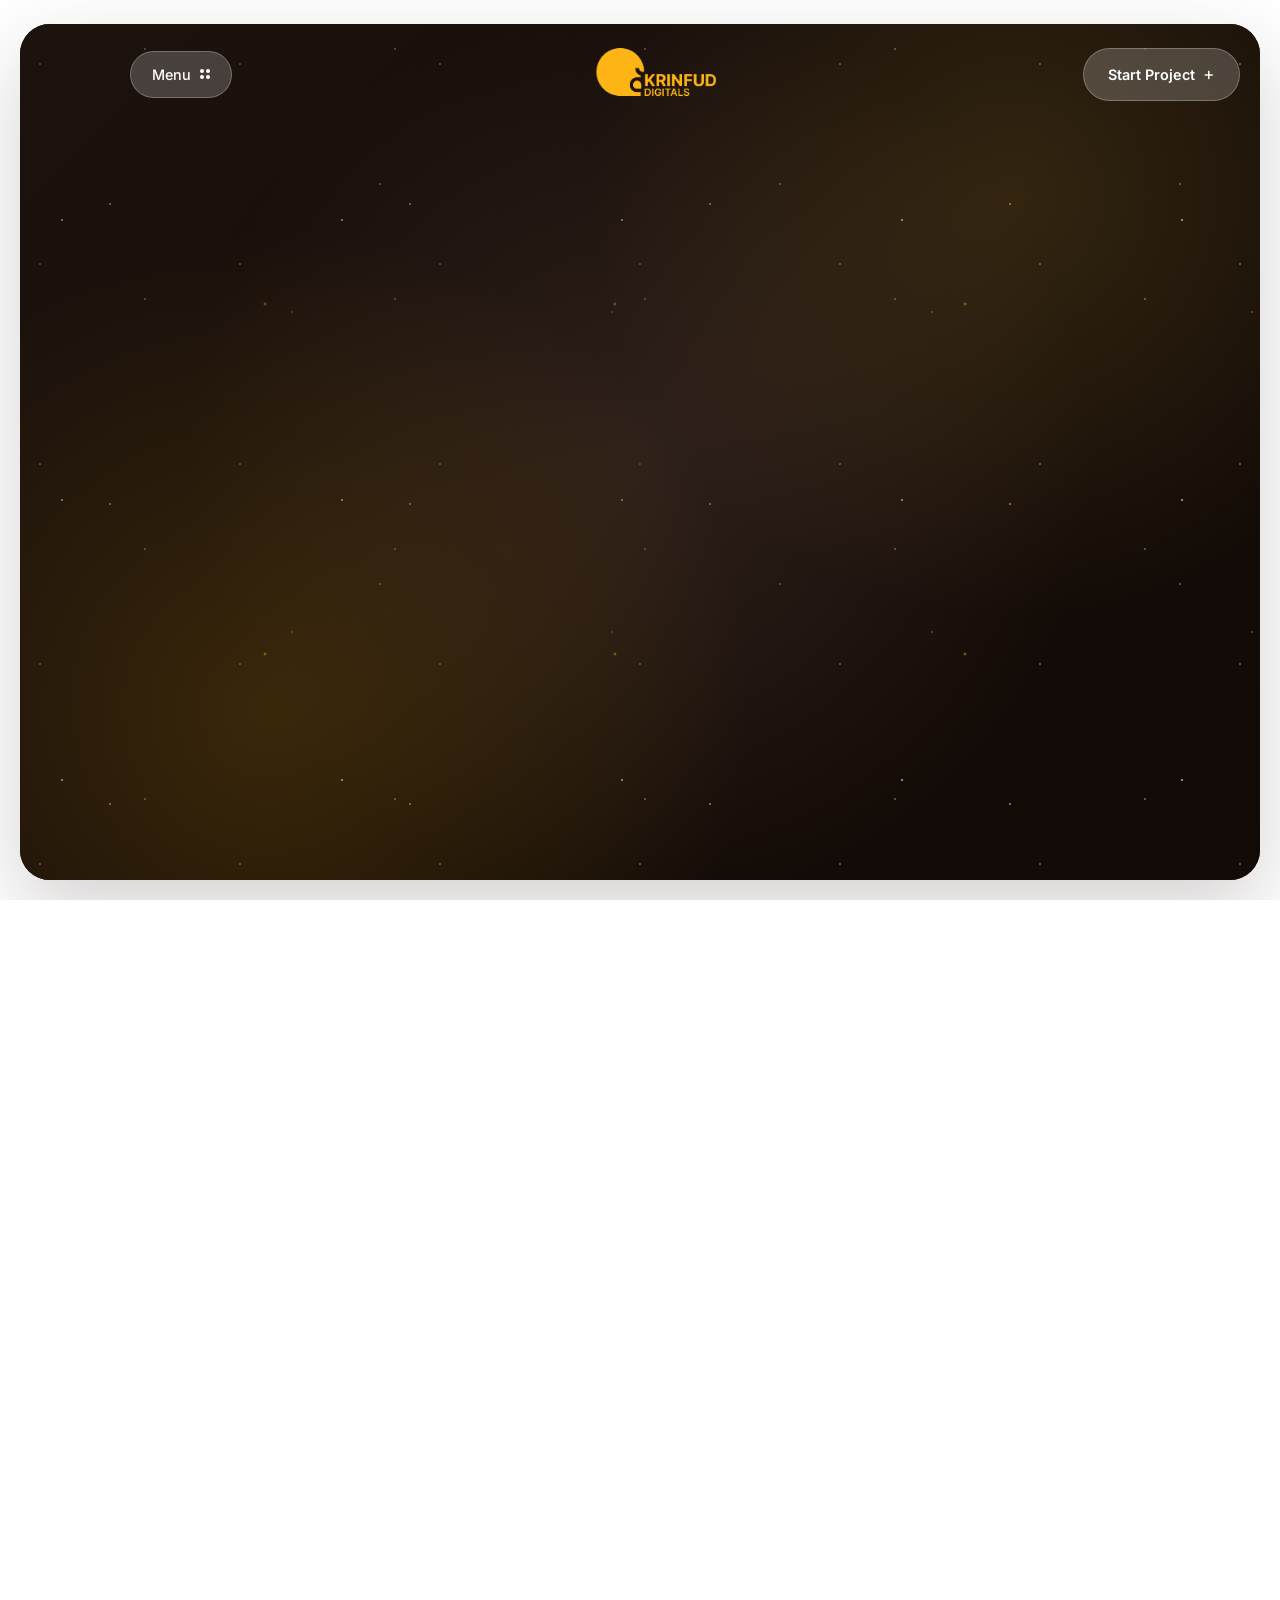
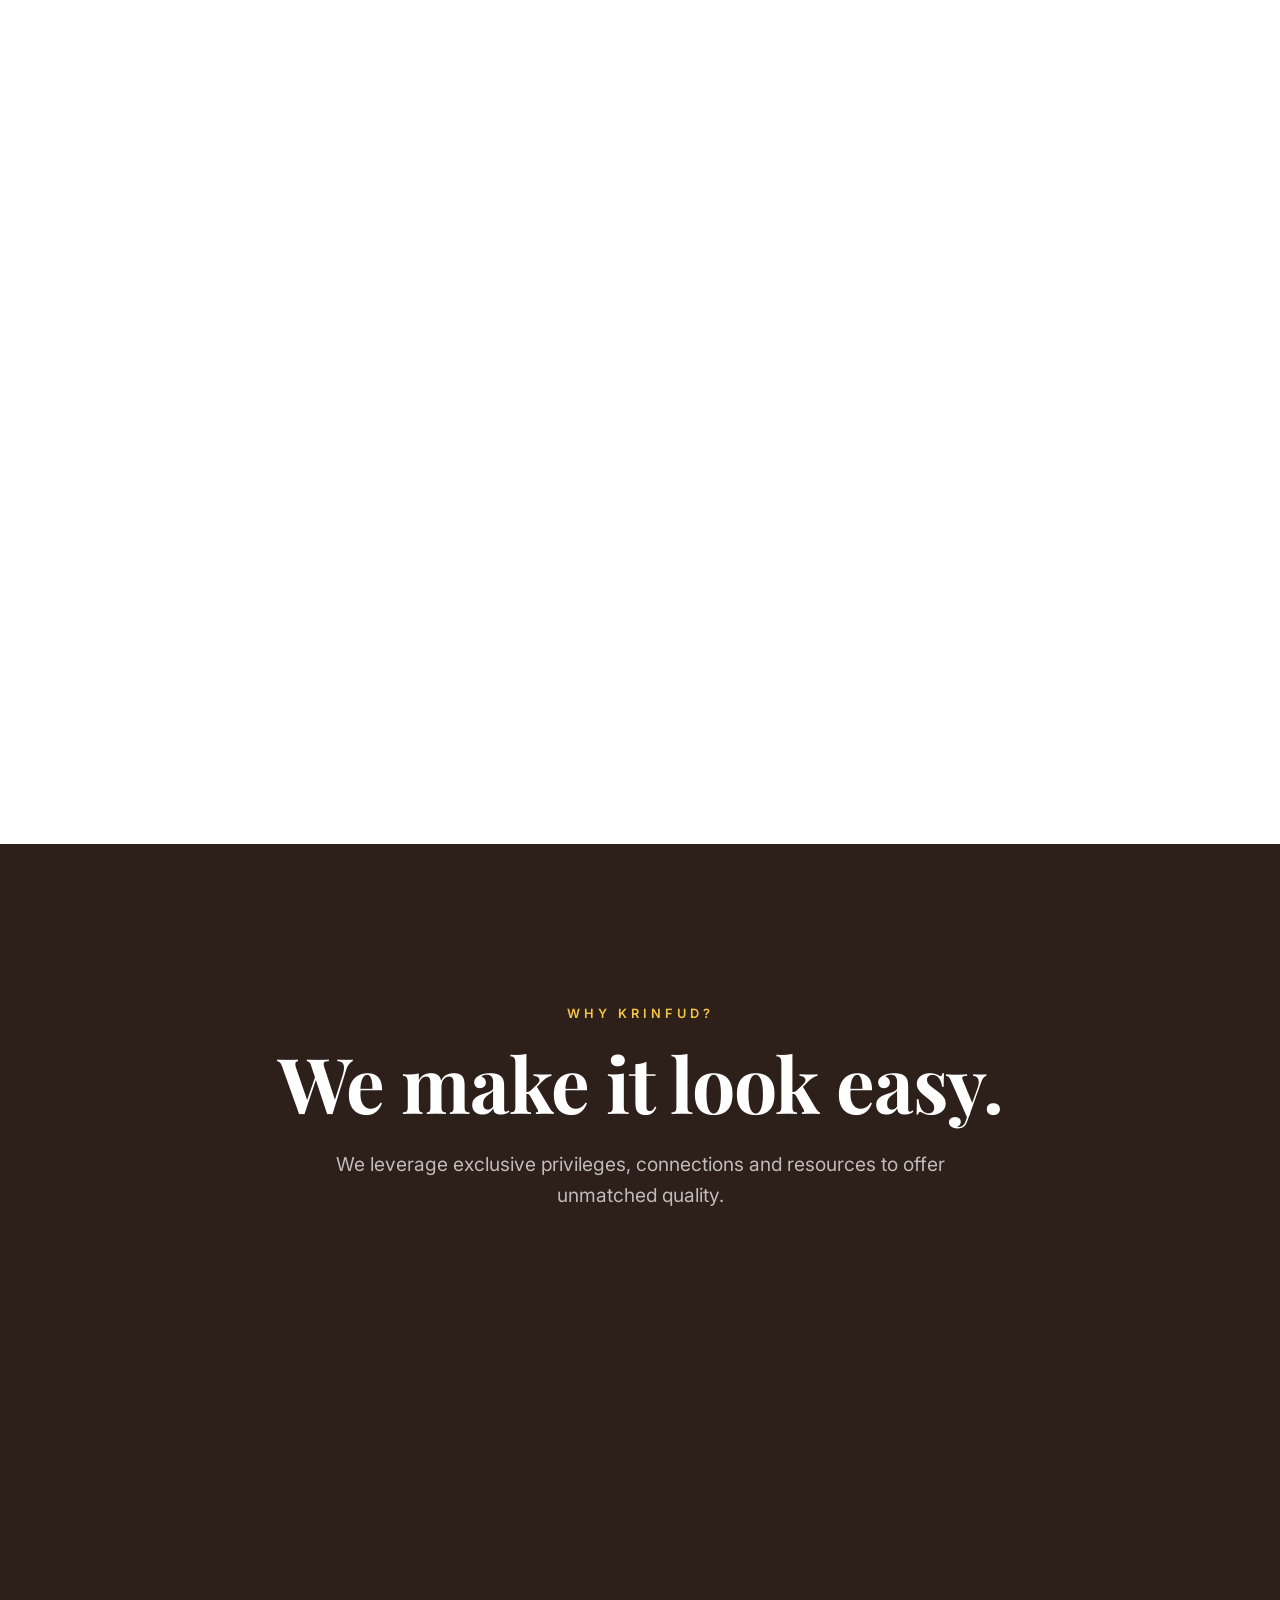
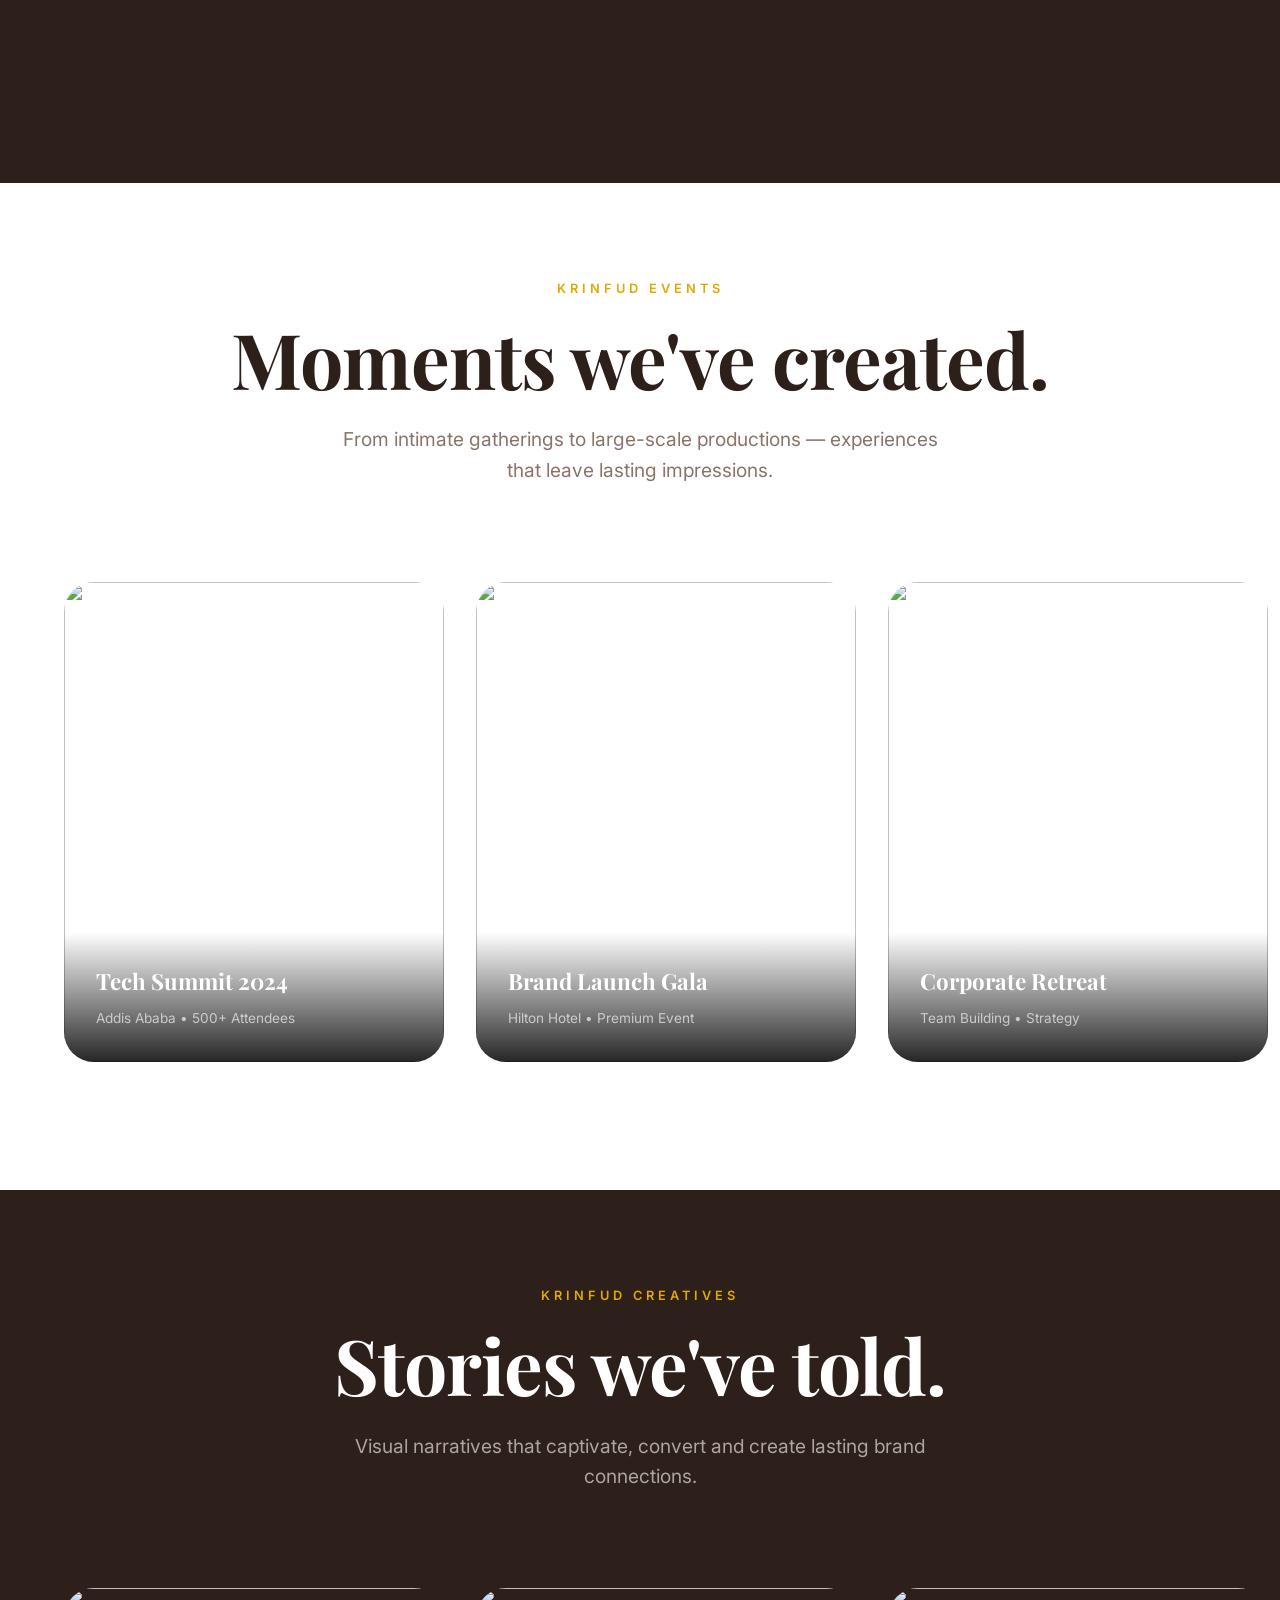
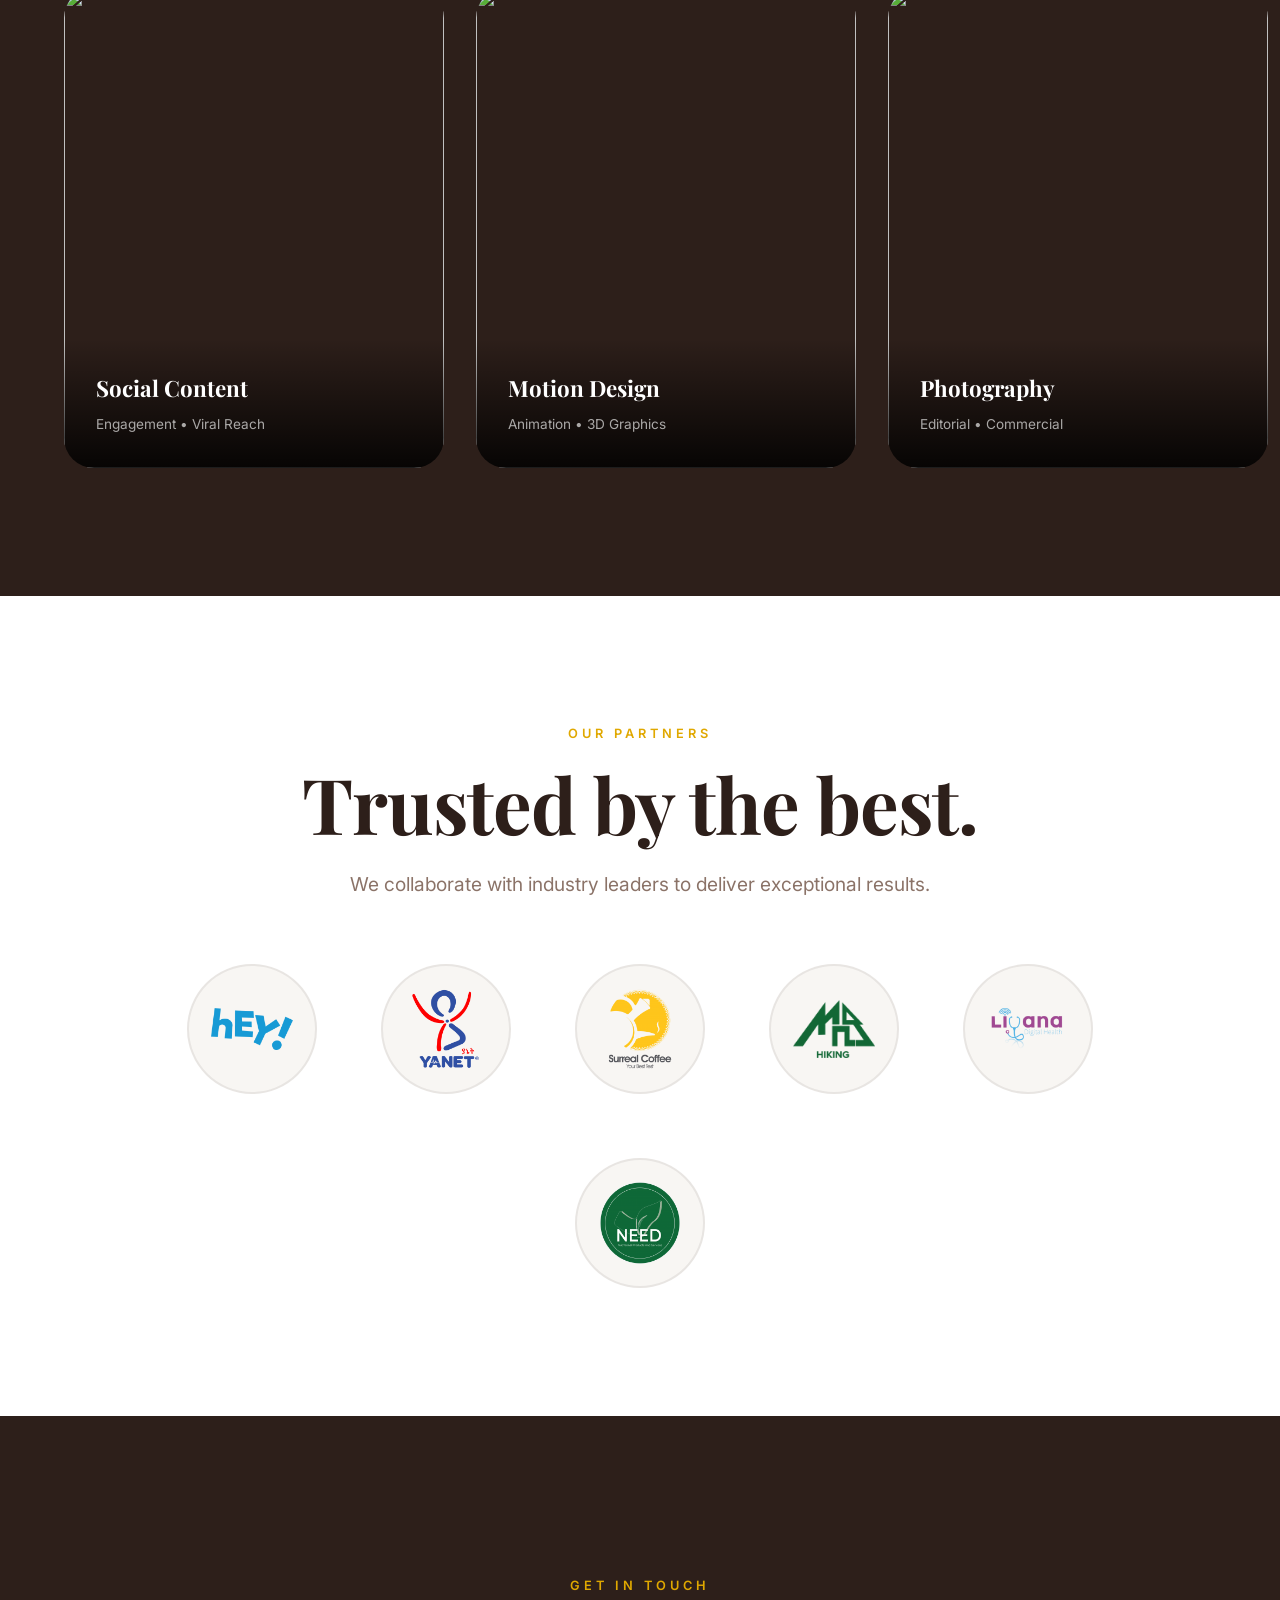
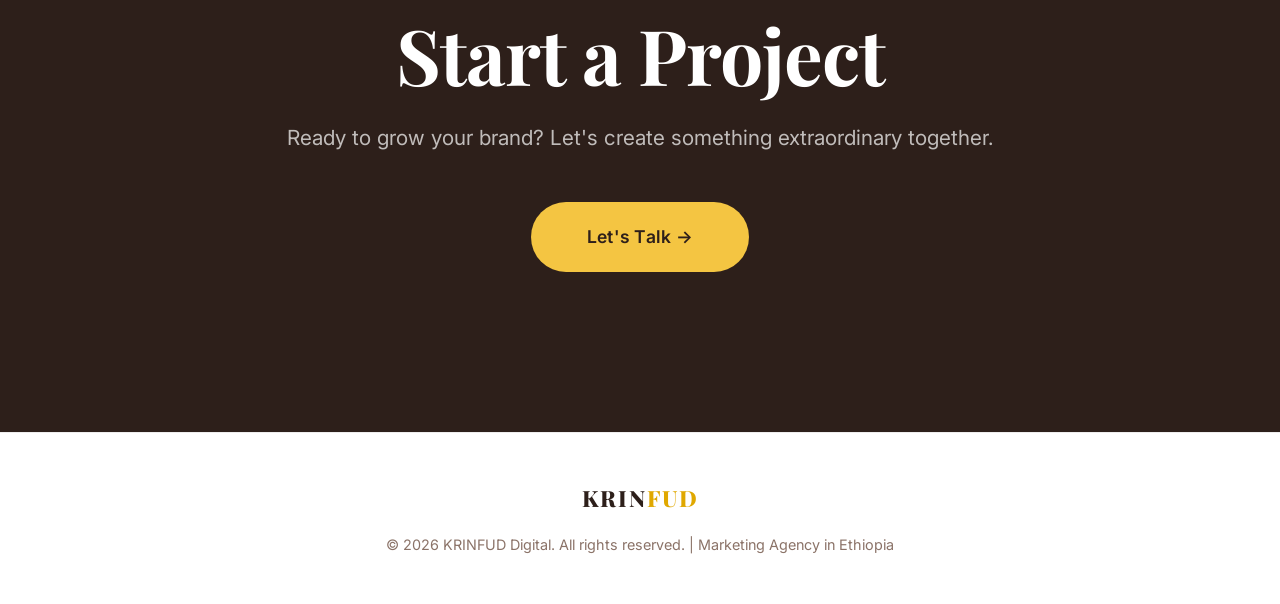
==== index.html @ d4515722 "Created a new file and uploaded images for krinfud web" ====
<!DOCTYPE html>
<html lang="en">
<head>
    <meta charset="UTF-8">
    <meta name="viewport" content="width=device-width, initial-scale=1.0">
    <title>KRINFUD Digital | Marketing Agency in Ethiopia</title>
    <link rel="preconnect" href="https://fonts.googleapis.com">
    <link rel="preconnect" href="https://fonts.gstatic.com" crossorigin>
    <link href="https://fonts.googleapis.com/css2?family=Inter:wght@300;400;500;600;700;800;900&family=Playfair+Display:wght@400;500;600;700;800;900&display=swap" rel="stylesheet">
    <script src="https://cdnjs.cloudflare.com/ajax/libs/three.js/r128/three.min.js"></script>
    <script src="https://cdnjs.cloudflare.com/ajax/libs/gsap/3.12.2/gsap.min.js"></script>
    <script src="https://cdnjs.cloudflare.com/ajax/libs/gsap/3.12.2/ScrollTrigger.min.js"></script>
    <style>
        * { margin: 0; padding: 0; box-sizing: border-box; }

        :root {
            --white: #ffffff;
            --off-white: #f8f6f3;
            --brown-dark: #2d1f1a;
            --brown: #3d2b24;
            --brown-medium: #5a4238;
            --brown-light: #8b7368;
            --yellow: #f4c542;
            --yellow-dark: #e0a800;
            --gold: #B8860B;
        }

        html { scroll-behavior: smooth; }

        body {
            font-family: 'Inter', sans-serif;
            background-color: var(--white);
            color: var(--brown-dark);
            overflow-x: hidden;
            line-height: 1.6;
        }

        h1, h2, h3, h4 {
            font-family: 'Playfair Display', serif;
            font-weight: 700;
            color: var(--brown-dark);
        }

        ::-webkit-scrollbar { width: 8px; }
        ::-webkit-scrollbar-track { background: var(--white); }
        ::-webkit-scrollbar-thumb { background: var(--yellow); border-radius: 10px; }

        /* NAVIGATION */
        nav {
            position: absolute;
            top: 48px;
            left: 130px;
            right: 40px;
            display: flex;
            justify-content: space-between;
            align-items: center;
            z-index: 100;
        }

        .nav-menu-btn {
            display: flex;
            align-items: center;
            gap: 0.6rem;
            padding: 0.7rem 1.3rem;
            background: rgba(255, 255, 255, 0.2);
            backdrop-filter: blur(20px);
            -webkit-backdrop-filter: blur(20px);
            border: 1px solid rgba(255, 255, 255, 0.25);
            border-radius: 50px;
            color: var(--white);
            font-size: 0.9rem;
            font-weight: 500;
            cursor: pointer;
            transition: all 0.3s ease;
            text-decoration: none;
        }

        .nav-menu-btn:hover { background: rgba(255, 255, 255, 0.35); }

        .menu-icon {
            display: grid;
            grid-template-columns: repeat(2, 4px);
            grid-template-rows: repeat(2, 4px);
            gap: 2px;
        }

        .menu-icon span {
            width: 4px;
            height: 4px;
            background: currentColor;
            border-radius: 50%;
        }

        .nav-logo {
            display: flex;
            align-items: center;
            justify-content: center;
            height: 40px;
        }

        .nav-logo img {
            height: 150%;
            width: auto;
            object-fit: contain;
        }

        .nav-cta-btn {
            display: flex;
            align-items: center;
            gap: 0.5rem;
            padding: 0.7rem 1.5rem;
            background: rgba(255, 255, 255, 0.2);
            backdrop-filter: blur(20px);
            -webkit-backdrop-filter: blur(20px);
            border: 1px solid rgba(255, 255, 255, 0.25);
            border-radius: 50px;
            color: var(--white);
            font-size: 0.9rem;
            font-weight: 600;
            cursor: pointer;
            transition: all 0.3s ease;
            text-decoration: none;
        }

        .nav-cta-btn:hover { background: rgba(255, 255, 255, 0.35); }
        .nav-cta-btn .plus { font-size: 1.1rem; font-weight: 400; }

        /* Mobile Nav */
        .mobile-nav {
            position: fixed;
            top: 0; left: 0;
            width: 100%; height: 100vh;
            background: rgba(45, 31, 26, 0.98);
            backdrop-filter: blur(30px);
            z-index: 999;
            display: flex;
            flex-direction: column;
            align-items: center;
            justify-content: center;
            gap: 2rem;
            opacity: 0;
            pointer-events: none;
            transition: opacity 0.4s ease;
        }

        .mobile-nav.active { opacity: 1; pointer-events: all; }

        .mobile-nav a {
            color: var(--white);
            text-decoration: none;
            font-size: 2rem;
            font-family: 'Playfair Display', serif;
            font-weight: 600;
            transition: color 0.3s ease;
        }

        .mobile-nav a:hover { color: var(--yellow); }

        .mobile-nav-close {
            position: absolute;
            top: 30px; right: 30px;
            width: 50px; height: 50px;
            background: rgba(255, 255, 255, 0.1);
            border: 1px solid rgba(255, 255, 255, 0.2);
            border-radius: 50%;
            color: var(--white);
            font-size: 1.5rem;
            cursor: pointer;
            display: flex;
            align-items: center;
            justify-content: center;
        }

        /* HERO */
        .hero-wrapper {
            position: relative;
            width: 100%;
            min-height: 100vh;
            display: flex;
            align-items: center;
            justify-content: center;
            padding: 24px 20px 20px;
            overflow: hidden;
            background: var(--white);
        }

        .hero-card {
            position: relative;
            width: 100%;
            max-width: 100%;
            height: calc(100vh - 44px);
            min-height: 700px;
            border-radius: 30px;
            overflow: hidden;
            background: #1a0f0a;
            box-shadow: 0 30px 80px rgba(45, 31, 26, 0.2);
            z-index: 10;
            transform-origin: center center;
        }

        .hero-card-bg {
            position: absolute;
            top: 0; left: 0;
            width: 100%; height: 100%;
            background-color: #120a06;
            background-image: 
                radial-gradient(circle at 20% 80%, rgba(184, 134, 11, 0.25) 0%, transparent 40%),
                radial-gradient(circle at 80% 20%, rgba(244, 197, 66, 0.15) 0%, transparent 35%),
                radial-gradient(circle at 50% 50%, rgba(90, 66, 56, 0.4) 0%, transparent 60%),
                radial-gradient(1px 1px at 10% 20%, #ffffff, transparent),
                radial-gradient(1.5px 1.5px at 30% 60%, #f4c542, transparent),
                radial-gradient(1px 1px at 50% 10%, #ffffff, transparent),
                radial-gradient(2px 2px at 70% 80%, #B8860B, transparent),
                radial-gradient(1px 1px at 90% 40%, #ffffff, transparent),
                radial-gradient(1.5px 1.5px at 15% 70%, #ffffff, transparent),
                radial-gradient(1px 1px at 85% 90%, #f4c542, transparent);
            background-size: 100% 100%, 100% 100%, 100% 100%, 200px 200px, 300px 300px, 250px 250px, 350px 350px, 400px 400px, 280px 280px, 320px 320px;
            z-index: 1;
        }

        .hero-card-overlay {
            position: absolute;
            top: 0; left: 0;
            width: 100%; height: 100%;
            background: linear-gradient(135deg, rgba(45, 31, 26, 0.4) 0%, rgba(45, 31, 26, 0.1) 50%, transparent 100%);
            z-index: 2;
        }

        .hero-card-content {
            position: absolute;
            top: 0; left: 0;
            width: 55%;
            height: 100%;
            display: flex;
            flex-direction: column;
            justify-content: center;
            padding: 8rem 8rem 4rem;
            z-index: 20;
            text-align: left;
        }

        .hero-card-label {
            font-size: 0.85rem;
            letter-spacing: 5px;
            text-transform: uppercase;
            color: var(--gold);
            margin-bottom: 2rem;
            font-weight: 600;
            opacity: 0;
            text-shadow: 0 2px 10px rgba(0,0,0,0.2);
        }

        .hero-card-title {
            font-size: clamp(4rem, 9vw, 8rem);
            line-height: 1;
            margin-bottom: 1.5rem;
            font-weight: 800;
            color: var(--white);
            letter-spacing: -2px;
            max-width: 1000px;
            opacity: 0;
            text-shadow: 0 4px 20px rgba(0,0,0,0.3);
        }

        .hero-card-title .brand-name { display: block; position: relative; margin-bottom: 0.15em; }
        .hero-card-title .tagline { display: block; font-size: 0.8em; line-height: 1.1; }

        .hero-card-subtitle {
            font-size: clamp(1.1rem, 1.8vw, 1.4rem);
            color: rgba(255,255,255,0.8);
            max-width: 550px;
            margin-bottom: 3rem;
            font-weight: 400;
            line-height: 1.6;
            opacity: 0;
            text-shadow: 0 2px 10px rgba(0,0,0,0.2);
        }

        .hero-card-cta { display: inline-flex; gap: 1.2rem; opacity: 0; flex-wrap: wrap; }

        .hero-3d-container {
            position: absolute;
            right: 5%;
            top: 50%;
            transform: translateY(-50%);
            width: 35%;
            height: 60%;
            z-index: 15;
            pointer-events: none;
            display: flex;
            align-items: center;
            justify-content: center;
        }

        #sphere-canvas { width: 100%; height: 100%; }

        .btn {
            padding: 1.1rem 2.5rem;
            text-decoration: none;
            font-size: 0.95rem;
            letter-spacing: 0.3px;
            transition: all 0.3s ease;
            border-radius: 50px;
            font-weight: 600;
            display: inline-block;
            cursor: pointer;
            border: none;
            font-family: 'Inter', sans-serif;
        }

        .btn-white { background: var(--white); color: var(--brown-dark); }
        .btn-white:hover { background: var(--yellow); transform: translateY(-3px); box-shadow: 0 15px 40px rgba(255, 255, 255, 0.3); }

        .btn-outline-white { background: transparent; color: var(--white); border: 2px solid var(--white); }
        .btn-outline-white:hover { background: var(--white); color: var(--brown-dark); transform: translateY(-3px); }

        .btn-yellow { background: var(--yellow); color: var(--brown-dark); }
        .btn-yellow:hover { background: var(--yellow-dark); transform: translateY(-3px); box-shadow: 0 15px 40px rgba(244, 197, 66, 0.5); }

        /* Sections */
        section { padding: 8rem 5%; position: relative; }
        .section-header { text-align: center; margin-bottom: 4rem; }

        .section-label {
            font-size: 0.8rem;
            letter-spacing: 4px;
            text-transform: uppercase;
            color: var(--yellow-dark);
            margin-bottom: 1rem;
            display: block;
            font-weight: 600;
        }

        .section-title {
            font-size: clamp(2.5rem, 6vw, 5rem);
            line-height: 1.1;
            letter-spacing: -1px;
            color: var(--brown-dark);
        }

        .section-subtitle {
            font-size: 1.2rem;
            color: var(--brown-light);
            max-width: 600px;
            margin: 1.5rem auto 0;
            font-weight: 400;
        }

        /* HORIZONTAL SCROLL STRUCTURE */
        .horizontal-scroll-wrapper { overflow: hidden; }
        .horizontal-track { display: flex; flex-wrap: nowrap; width: fit-content; }
        .panel {
            width: 100vw;
            min-height: 100vh;
            display: flex;
            align-items: center;
            justify-content: center;
            flex-shrink: 0;
            position: relative;
            overflow: hidden;
        }

        /* Who We Are - UPDATED TO CENTER CONTENT VERTICALLY */
        .who-section { background: var(--white); }
        .who-container { 
            padding: 8rem 5%; 
            width: 100%; 
            max-width: 1200px;
            display: flex;
            align-items: center;
            justify-content: center;
            min-height: 100vh;
        }
        .who-content { 
            text-align: center;
            width: 100%;
        }
        .who-content .section-label { font-size: 0.85rem; letter-spacing: 6px; text-transform: uppercase; color: var(--yellow-dark); margin-bottom: 2rem; font-weight: 600; display: block; }
        .who-content .section-title { font-size: clamp(3rem, 6vw, 5.5rem); line-height: 1.1; font-weight: 700; color: var(--brown-dark); margin-bottom: 3rem; letter-spacing: -1px; width: 100%; }
        .quote-block { margin: 3rem auto; max-width: 850px; text-align: center; }
        .quote { font-family: 'Playfair Display', serif; font-size: clamp(1.5rem, 2.5vw, 2rem); font-style: italic; color: var(--yellow-dark); line-height: 1.5; font-weight: 600; }
        .who-text-wrapper { max-width: 650px; margin: 3rem auto 0; text-align: center; }
        .who-text { color: var(--brown-medium); font-size: 1.05rem; line-height: 1.8; margin-bottom: 1.5rem; text-align: center; }
        .slide-from-right { opacity: 0; transform: translateX(100px); }

        /* Services */
        .services-section { background: var(--brown-dark); color: var(--white); }
        .services-section .section-title { color: var(--white); }
        .services-section .section-subtitle { color: rgba(255,255,255,0.6); }
        .services-container { display: grid; grid-template-columns: 1.2fr 0.8fr; gap: 4rem; max-width: 1200px; margin: 0 auto; align-items: center; padding: 8rem 5%; width: 100%; }
        .services-list { display: flex; flex-direction: column; }
        .services-visual { display: flex; justify-content: center; align-items: center; position: relative; }
        .services-visual img { width: 190%; max-width: 1000px; height: auto; object-fit: contain; filter: drop-shadow(0 10px 20px rgba(0,0,0,0.3)); }
        .service-item { display: grid; grid-template-columns: 60px 1fr auto; align-items: center; padding: 1.5rem 1rem; border-bottom: 1px solid rgba(255,255,255,0.1); cursor: pointer; transition: all 0.3s ease; gap: 1.5rem; }
        .service-item:hover { background: rgba(244, 197, 66, 0.08); padding-left: 1.5rem; border-radius: 10px; }
        .service-number { font-family: 'Playfair Display', serif; font-size: 1.2rem; color: var(--yellow); font-weight: 700; }
        .service-info h3 { font-size: 1.4rem; margin-bottom: 0.2rem; color: var(--white); }
        .service-info p { color: rgba(255,255,255,0.6); font-size: 0.9rem; line-height: 1.4; }
        .service-arrow { color: var(--yellow); font-size: 1.2rem; opacity: 0; transition: opacity 0.3s ease; }
        .service-item:hover .service-arrow { opacity: 1; }

        /* ==========================================
           NEW WHY KRINFUD STYLE (Dark & Premium)
           ========================================== */
        .why-section { 
            background: var(--brown-dark); 
            color: var(--white);
            padding: 10rem 5%; 
        }
        .why-section .section-label { color: var(--yellow); }
        .why-section .section-title { color: var(--white); }
        .why-section .section-subtitle { color: rgba(255,255,255,0.7); max-width: 700px; }
        
        .why-grid {
            display: grid;
            grid-template-columns: repeat(3, 1fr);
            gap: 2rem;
            max-width: 1200px;
            margin: 0 auto;
        }

        .why-card {
            background: rgba(255, 255, 255, 0.03);
            border: 1px solid rgba(255, 255, 255, 0.08);
            border-radius: 24px;
            padding: 3rem 2rem;
            transition: all 0.4s cubic-bezier(0.175, 0.885, 0.32, 1.275);
            position: relative;
            overflow: hidden;
            opacity: 0;
            transform: translateY(40px);
        }

        .why-card::before {
            content: '';
            position: absolute;
            top: 0; left: 0;
            width: 100%; height: 4px;
            background: var(--yellow);
            transform: scaleX(0);
            transform-origin: left;
            transition: transform 0.4s ease;
        }

        .why-card:hover {
            background: rgba(255, 255, 255, 0.06);
            transform: translateY(-10px);
            border-color: rgba(244, 197, 66, 0.3);
            box-shadow: 0 20px 40px rgba(0, 0, 0, 0.3);
        }

        .why-card:hover::before { transform: scaleX(1); }

        .why-icon {
            font-size: 2.5rem;
            margin-bottom: 1.5rem;
            color: var(--yellow);
            display: inline-block;
        }

        .why-card h3 {
            font-size: 1.5rem;
            margin-bottom: 1rem;
            color: var(--white);
            font-weight: 600;
        }

        .why-card p {
            color: rgba(255,255,255,0.7);
            line-height: 1.7;
            font-size: 1rem;
        }

        /* Showcase */
        .showcase-section { padding: 6rem 0; overflow: hidden; }
        .showcase-section.white-bg { background: var(--white); }
        .showcase-section.brown-bg { background: var(--brown-dark); }
        .showcase-section.brown-bg .section-title { color: var(--white); }
        .showcase-section.brown-bg .section-subtitle { color: rgba(255,255,255,0.6); }
        .showcase-header { text-align: center; padding: 0 5%; margin-bottom: 4rem; }
        .showcase-track { display: flex; gap: 2rem; padding: 2rem 5%; width: max-content; }
        .showcase-track.reverse { flex-direction: row-reverse; }
        .showcase-card { flex-shrink: 0; width: 380px; height: 480px; border-radius: 30px; overflow: hidden; position: relative; cursor: pointer; transition: transform 0.4s ease; }
        .showcase-card:hover { transform: translateY(-10px) scale(1.02); }
        .showcase-card img { width: 100%; height: 100%; object-fit: cover; transition: transform 0.6s ease; }
        .showcase-card:hover img { transform: scale(1.1); }
        .showcase-card-overlay { position: absolute; bottom: 0; left: 0; right: 0; padding: 2rem; background: linear-gradient(to top, rgba(0,0,0,0.85), transparent); color: white; }
        .showcase-card-overlay h4 { font-size: 1.4rem; margin-bottom: 0.5rem; color: var(--white); }
        .showcase-card-overlay p { font-size: 0.85rem; opacity: 0.8; color: rgba(255,255,255,0.8); }
        .showcase-card-link { position: absolute; top: 1.5rem; right: 1.5rem; width: 45px; height: 45px; background: var(--yellow); border-radius: 50%; display: flex; align-items: center; justify-content: center; color: var(--brown-dark); text-decoration: none; font-size: 1.2rem; transition: all 0.3s ease; opacity: 0; transform: scale(0.8); }
        .showcase-card:hover .showcase-card-link { opacity: 1; transform: scale(1); }
        .showcase-card-link:hover { background: var(--white); transform: scale(1.1) !important; }

        /* ==========================================
           PARTNERS STYLE (Circular Logos - FULL COLOR)
           ========================================== */
        .partners-section { background: var(--white); padding: 8rem 5%; }
        .partners-grid {
            display: flex;
            justify-content: center;
            align-items: center;
            gap: 4rem;
            flex-wrap: wrap;
            max-width: 1000px;
            margin: 0 auto;
        }

        .partner-logo {
            width: 130px;
            height: 130px;
            border-radius: 50%;
            background: var(--off-white);
            border: 2px solid rgba(45, 31, 26, 0.08);
            display: flex;
            align-items: center;
            justify-content: center;
            transition: all 0.4s ease;
            overflow: hidden;
            position: relative;
            cursor: pointer;
        }

        .partner-logo img {
            width: 65%;
            height: 65%;
            object-fit: contain;
            opacity: 1;
            transition: all 0.4s ease;
        }

        .partner-logo span {
            font-weight: 700;
            color: var(--brown-dark);
            font-size: 0.7rem;
            text-align: center;
            letter-spacing: 1px;
            padding: 1rem;
        }

        .partner-logo:hover {
            border-color: var(--yellow);
            transform: translateY(-8px) scale(1.05);
            box-shadow: 0 15px 40px rgba(244, 197, 66, 0.25);
            background: var(--white);
        }

        .partner-logo:hover img {
            transform: scale(1.1);
        }

        /* CTA */
        .cta-section { background: var(--brown-dark); text-align: center; padding: 10rem 5%; }
        .cta-section .section-title { color: var(--white); margin-bottom: 1.5rem; }
        .cta-section p { font-size: 1.3rem; color: rgba(255,255,255,0.7); margin-bottom: 3rem; }

        /* Footer */
        footer { background: var(--white); border-top: 1px solid rgba(45, 31, 26, 0.08); padding: 3rem 5%; text-align: center; color: var(--brown-light); font-size: 0.9rem; }
        footer .logo { display: block; margin-bottom: 1rem; font-family: 'Playfair Display', serif; font-size: 1.4rem; font-weight: 800; color: var(--brown-dark); text-decoration: none; letter-spacing: 2px; }

        /* Responsive */
        @media (max-width: 968px) {
            nav { left: 20px; right: 20px; top: 20px; }
            .nav-logo { height: 35px; }
            .hero-card-content { padding: 5rem 3rem 3rem; width: 100%; }
            .hero-card-title { letter-spacing: -1px; }
            .hero-3d-container { position: relative; right: auto; top: auto; transform: none; width: 80%; height: 300px; margin: 2rem auto 0; }
            
            .horizontal-track { flex-direction: column; width: 100%; }
            .panel { width: 100vw; min-height: auto; }
            .who-container { 
                padding: 6rem 5%;
                min-height: auto;
            }
            .services-container { padding: 6rem 5%; }
            
            .why-grid { grid-template-columns: 1fr; gap: 1.5rem; }
            .who-content .section-title { font-size: clamp(2.5rem, 6vw, 4rem); }
            
            .services-container { grid-template-columns: 1fr; gap: 2rem; }
            .services-visual { order: -1; margin-bottom: 2rem; }
            .services-visual img { max-width: 400px; }
            
            .showcase-card { width: 300px; height: 400px; }
            .partners-grid { gap: 2rem; }
            .partner-logo { width: 100px; height: 100px; }
        }
    </style>
</head>
<body>

    <!-- Navigation -->
    <nav id="navbar">
        <a href="#" class="nav-menu-btn" id="menuBtn">
            Menu
            <span class="menu-icon"><span></span><span></span><span></span><span></span></span>
        </a>
        <a href="#" class="nav-logo">
            <img src="/images/krinfud-logo.png" alt="KRINFUD Digital">
        </a>
        <a href="#contact" class="nav-cta-btn">Start Project <span class="plus">+</span></a>
    </nav>

    <!-- Mobile Nav -->
    <div class="mobile-nav" id="mobileNav">
        <button class="mobile-nav-close" id="closeNav">✕</button>
        <a href="#about" onclick="closeMobileNav()">About</a>
        <a href="#services" onclick="closeMobileNav()">Services</a>
        <a href="#why" onclick="closeMobileNav()">Why Us</a>
        <a href="#contact" onclick="closeMobileNav()">Contact</a>
    </div>

    <!-- HERO with 3D Sphere -->
    <div class="hero-wrapper" id="hero">
        <div class="hero-card" id="heroCard">
            <div class="hero-card-bg"></div>
            <div class="hero-card-overlay"></div>
            <div class="hero-card-content">
                <p class="hero-card-label">Digital Marketing Agency in Ethiopia</p>
                <h1 class="hero-card-title">
                    <!-- <span class="brand-name">KRINFUD</span> -->
                    <span class="tagline">Be where the world is going.</span>
                </h1>
                <p class="hero-card-subtitle">A full-service marketing agency built by creative thinkers, strategists and doers.</p>
                <div class="hero-card-cta">
                    <a href="#contact" class="btn btn-white">Start a Project</a>
                    <a href="#about" class="btn btn-outline-white">Learn More</a>
                </div>
            </div>
            <div class="hero-3d-container">
                <canvas id="sphere-canvas"></canvas>
            </div>
        </div>
    </div>

    <!-- HORIZONTAL SCROLL WRAPPER (Who We Are & Services) -->
    <div class="horizontal-scroll-wrapper">
        <div class="horizontal-track">
            <section class="who-section panel" id="about">
                <div class="who-container">
                    <div class="who-content">
                        <span class="section-label slide-from-right">WHO WE ARE</span>
                        <h2 class="section-title slide-from-right">We're more than an agency.</h2>
                        <div class="quote-block slide-from-right">
                            <p class="quote">"We look at ourselves more like an investment firm than a marketing agency."</p>
                        </div>
                        <div class="who-text-wrapper slide-from-right">
                            <p class="who-text">KRINFUD is a full-service marketing agency based in Ethiopia since 2019, built by a passionate team of creative thinkers, developers, designers, animators, photographers and content creators.</p>
                        </div>
                    </div>
                </div>
            </section>

            <section class="services-section panel" id="services">
                <div class="services-container">
                    <div class="services-list">
                        <div class="section-header" style="text-align: left; margin-bottom: 3rem;">
                            <span class="section-label">What We Do</span>
                            <h2 class="section-title">Our Services</h2>
                            <p class="section-subtitle" style="margin: 1.5rem 0 0;">Seven pillars of excellence, one unified vision for your brand.</p>
                        </div>
                        <div class="service-item">
                            <span class="service-number">01</span>
                            <div class="service-info"><h3>Market Research</h3><p>We put in the effort to know before we act.</p></div>
                            <span class="service-arrow">→</span>
                        </div>
                        <div class="service-item">
                            <span class="service-number">02</span>
                            <div class="service-info"><h3>Event Management</h3><p>Comprehensive event planning and execution.</p></div>
                            <span class="service-arrow">→</span>
                        </div>
                        <div class="service-item">
                            <span class="service-number">03</span>
                            <div class="service-info"><h3>Media Buying</h3><p>Strategic placement and purchasing of ad space.</p></div>
                            <span class="service-arrow">→</span>
                        </div>
                        <div class="service-item">
                            <span class="service-number">04</span>
                            <div class="service-info"><h3>Media Production</h3><p>High-quality video and audio production.</p></div>
                            <span class="service-arrow">→</span>
                        </div>
                        <div class="service-item">
                            <span class="service-number">05</span>
                            <div class="service-info"><h3>Digital Marketing</h3><p>Targeted campaigns across social media.</p></div>
                            <span class="service-arrow">→</span>
                        </div>
                        <div class="service-item">
                            <span class="service-number">06</span>
                            <div class="service-info"><h3>Brand Development</h3><p>Creating memorable identities.</p></div>
                            <span class="service-arrow">→</span>
                        </div>
                        <div class="service-item">
                            <span class="service-number">07</span>
                            <div class="service-info"><h3>ATL and BTL</h3><p>Covering all bases from large scale to direct response.</p></div>
                            <span class="service-arrow">→</span>
                        </div>
                    </div>
                    <div class="services-visual">
                        <img src="guy.png" alt="Services Guide">
                    </div>
                </div>
            </section>
        </div>
    </div>

    <!-- Why Krinfud (NEW PREMIUM DARK STYLE) -->
    <section class="why-section" id="why">
        <div class="section-header">
            <span class="section-label">Why Krinfud?</span>
            <h2 class="section-title">We make it look easy.</h2>
            <p class="section-subtitle">We leverage exclusive privileges, connections and resources to offer unmatched quality.</p>
        </div>
        <div class="why-grid">
            <div class="why-card">
                <div class="why-icon">◆</div>
                <h3>Exclusive Access</h3>
                <p>We leverage exclusive privileges, connections and resources to offer unmatched quality for every project we take on.</p>
            </div>
            <div class="why-card">
                <div class="why-icon">✦</div>
                <h3>We Are A–Z</h3>
                <p>One point of contact to cater to your marketing needs — whether assessment, ideation, strategizing, execution, monitoring or evaluation.</p>
            </div>
            <div class="why-card">
                <div class="why-icon"></div>
                <h3>360° Marketing</h3>
                <p>Every Channel, One Team Behind It. Brand management and digital strategy — one point of contact for everything your brand needs to grow.</p>
            </div>
        </div>
    </section>

    <!-- Events -->
    <section class="showcase-section white-bg" id="events">
        <div class="showcase-header">
            <span class="section-label">KRINFUD Events</span>
            <h2 class="section-title">Moments we've created.</h2>
            <p class="section-subtitle">From intimate gatherings to large-scale productions — experiences that leave lasting impressions.</p>
        </div>
        <div class="showcase-track" id="eventsTrack">
            <div class="showcase-card"><img src="https://images.unsplash.com/photo-1540575467063-178a50c2df87?w=600&h=800&fit=crop" alt=""><a href="#" class="showcase-card-link">↗</a><div class="showcase-card-overlay"><h4>Tech Summit 2024</h4><p>Addis Ababa • 500+ Attendees</p></div></div>
            <div class="showcase-card"><img src="https://images.unsplash.com/photo-1492684223066-81342ee5ff30?w=600&h=800&fit=crop" alt=""><a href="#" class="showcase-card-link">↗</a><div class="showcase-card-overlay"><h4>Brand Launch Gala</h4><p>Hilton Hotel • Premium Event</p></div></div>
            <div class="showcase-card"><img src="https://images.unsplash.com/photo-1511578314322-379afb476865?w=600&h=800&fit=crop" alt=""><a href="#" class="showcase-card-link">↗</a><div class="showcase-card-overlay"><h4>Corporate Retreat</h4><p>Team Building • Strategy</p></div></div>
            <div class="showcase-card"><img src="https://images.unsplash.com/photo-1505373877841-8d25f7d46678?w=600&h=800&fit=crop" alt=""><a href="#" class="showcase-card-link"></a><div class="showcase-card-overlay"><h4>Creative Workshop</h4><p>Design Thinking • Innovation</p></div></div>
            <div class="showcase-card"><img src="https://images.unsplash.com/photo-1475721027785-f74eccf877e2?w=600&h=800&fit=crop" alt=""><a href="#" class="showcase-card-link">↗</a><div class="showcase-card-overlay"><h4>Cultural Festival</h4><p>Community • Celebration</p></div></div>
        </div>
    </section>

    <!-- Creatives -->
    <section class="showcase-section brown-bg" id="creatives">
        <div class="showcase-header">
            <span class="section-label">KRINFUD Creatives</span>
            <h2 class="section-title">Stories we've told.</h2>
            <p class="section-subtitle">Visual narratives that captivate, convert and create lasting brand connections.</p>
        </div>
        <div class="showcase-track reverse" id="creativesTrack">
            <div class="showcase-card"><img src="https://images.unsplash.com/photo-1558618666-fcd25c85cd64?w=600&h=800&fit=crop" alt=""><a href="#" class="showcase-card-link">↗</a><div class="showcase-card-overlay"><h4>Brand Campaign</h4><p>Visual Identity • Storytelling</p></div></div>
            <div class="showcase-card"><img src="https://images.unsplash.com/photo-1492724441997-5dc865305da7?w=600&h=800&fit=crop" alt=""><a href="#" class="showcase-card-link">↗</a><div class="showcase-card-overlay"><h4>Video Production</h4><p>Cinematic • High Quality</p></div></div>
            <div class="showcase-card"><img src="https://images.unsplash.com/photo-1561070791-2526d30994b8?w=600&h=800&fit=crop" alt=""><a href="#" class="showcase-card-link"></a><div class="showcase-card-overlay"><h4>Photography</h4><p>Editorial • Commercial</p></div></div>
            <div class="showcase-card"><img src="https://images.unsplash.com/photo-1558655146-9f40138edfeb?w=600&h=800&fit=crop" alt=""><a href="#" class="showcase-card-link">↗</a><div class="showcase-card-overlay"><h4>Motion Design</h4><p>Animation • 3D Graphics</p></div></div>
            <div class="showcase-card"><img src="https://images.unsplash.com/photo-1542744094-3a31f272c490?w=600&h=800&fit=crop" alt=""><a href="#" class="showcase-card-link">↗</a><div class="showcase-card-overlay"><h4>Social Content</h4><p>Engagement • Viral Reach</p></div></div>
        </div>
    </section>

    <!-- Partners (CIRCULAR LOGOS - FULL COLOR) -->
    <section class="partners-section" id="partners">
        <div class="section-header">
            <span class="section-label">Our Partners</span>
            <h2 class="section-title">Trusted by the best.</h2>
            <p class="section-subtitle">We collaborate with industry leaders to deliver exceptional results.</p>
        </div>
        <div class="partners-grid">
            <div class="partner-logo">
                <img src="/images/partners/hey.png" alt="Ethio Telecom">
            </div>
            <div class="partner-logo">
                <img src="/images/partners/yanet.png" alt="Dashen Bank">
            </div>
            <div class="partner-logo">
                <img src="/images/partners/surreal.png" alt="Habesha">
            </div>
            <div class="partner-logo">
                <img src="/images/partners/tobia.png" alt="Kaldi's">
            </div>
            <div class="partner-logo">
                <img src="/images/partners/liuana.png" alt="Tomoca">
            </div>
            <div class="partner-logo">
                <img src="/images/partners/need.png" alt="Awash Bank">
            </div>
        </div>
    </section>

    <!-- CTA -->
    <section class="cta-section" id="contact">
        <span class="section-label">Get In Touch</span>
        <h2 class="section-title">Start a Project</h2>
        <p>Ready to grow your brand? Let's create something extraordinary together.</p>
        <a href="mailto:hello@krinfud.com" class="btn btn-yellow" style="font-size: 1.1rem; padding: 1.3rem 3.5rem;">Let's Talk →</a>
    </section>

    <!-- Footer -->
    <footer>
        <a href="#" class="logo">KRIN<span style="color: var(--yellow-dark);">FUD</span></a>
        <p>&copy; 2026 KRINFUD Digital. All rights reserved. | Marketing Agency in Ethiopia</p>
    </footer>

    <script>
        // ==========================================
        // 3D SPHERE WITH ICONS
        // ==========================================
        const GOLD = "#B8860B";
        const ICON_FILES = [
            "Vector1.png", "Vector2.png", "Vector3.png", "vector4.png",
            "Vector5.png", "Vector6.png", "vector7.png", "Vector8.png",
            "Vector9.png", "Vector10.png", "Vector11.png", "Vector12.png",
            "Vector13.png", "Vector14.png", "Vector15.png", "Vector16.png",
            "Vector17.png", "Vector18.png", "Vector19.png", "Vector20.png",
            "Vector21.png", "Vector22.png",
        ];
        const ICON_PATH = "/images/";

        function loadImage(src) {
            return new Promise((resolve) => {
                const img = new Image();
                img.crossOrigin = "anonymous";
                img.onload = () => resolve(img);
                img.onerror = () => {
                    console.warn(`Icon failed to load: ${src}`);
                    resolve(null);
                };
                img.src = src;
            });
        }

        async function loadAllIcons() {
            const promises = ICON_FILES.map((file) => loadImage(ICON_PATH + file));
            const images = await Promise.all(promises);
            return images.filter((img) => img !== null);
        }

        function seededRandom(seed) {
            return Math.abs(Math.sin(seed * 12.9898) * 43758.5453) % 1;
        }

        function drawIconGrid(ctx, canvasW, canvasH, icons) {
            ctx.fillStyle = GOLD;
            ctx.fillRect(0, 0, canvasW, canvasH);
            if (icons.length === 0) return;
            const cols = 20;
            const rows = 10;
            const cellW = canvasW / cols;
            const cellH = canvasH / rows;
            let seed = 0;
            for (let r = 0; r < rows; r++) {
                for (let c = 0; c < cols; c++) {
                    seed++;
                    const cx = c * cellW + cellW / 2 + (seededRandom(seed) - 0.5) * cellW * 0.3;
                    const cy = r * cellH + cellH / 2 + (seededRandom(seed + 0.5) - 0.5) * cellH * 0.3;
                    const icon = icons[Math.floor(seededRandom(seed + 1) * icons.length)];
                    const size = Math.min(cellW, cellH) * 0.7;
                    const rotation = (seededRandom(seed + 2) - 0.5) * 0.5;
                    ctx.save();
                    ctx.translate(cx, cy);
                    ctx.rotate(rotation);
                    ctx.drawImage(icon, -size / 2, -size / 2, size, size);
                    ctx.restore();
                }
            }
        }

        async function createIconTexture() {
            const canvas = document.createElement("canvas");
            canvas.width = 2048;
            canvas.height = 1024;
            const ctx = canvas.getContext("2d");
            const icons = await loadAllIcons();
            drawIconGrid(ctx, canvas.width, canvas.height, icons);
            const texture = new THREE.CanvasTexture(canvas);
            texture.wrapS = THREE.RepeatWrapping;
            texture.wrapT = THREE.ClampToEdgeWrapping;
            texture.anisotropy = 16;
            texture.colorSpace = THREE.SRGBColorSpace;
            texture.needsUpdate = true;
            return texture;
        }

        function createSphere(scene) {
            const geometry = new THREE.SphereGeometry(1.0, 64, 64);
            const material = new THREE.MeshStandardMaterial({ color: GOLD, roughness: 0.55, metalness: 0.05 });
            const sphere = new THREE.Mesh(geometry, material);
            scene.add(sphere);
            createIconTexture().then((texture) => {
                material.map = texture;
                material.color.set(0xffffff); 
                material.needsUpdate = true;
            });
            return sphere;
        }

        function initThreeJS() {
            const container = document.querySelector('.hero-3d-container');
            if (!container) return;
            const canvas = document.getElementById('sphere-canvas');
            const scene = new THREE.Scene();
            const camera = new THREE.PerspectiveCamera(45, container.clientWidth / container.clientHeight, 0.1, 1000);
            camera.position.z = 3.5;
            camera.position.y = 0;
            const renderer = new THREE.WebGLRenderer({ canvas: canvas, alpha: true, antialias: true });
            renderer.setSize(container.clientWidth, container.clientHeight);
            renderer.setPixelRatio(window.devicePixelRatio);
            const ambientLight = new THREE.AmbientLight(0xffffff, 0.8);
            scene.add(ambientLight);
            const pointLight = new THREE.PointLight(0xffffff, 1);
            pointLight.position.set(5, 5, 5);
            scene.add(pointLight);
            const pointLight2 = new THREE.PointLight(0xB8860B, 0.5);
            pointLight2.position.set(-5, -5, 5);
            scene.add(pointLight2);
            const sphere = createSphere(scene);
            sphere.position.y = 0;
            function animate() {
                requestAnimationFrame(animate);
                if (sphere) {
                    sphere.rotation.y += 0.003;
                    sphere.rotation.x += 0.001;
                }
                renderer.render(scene, camera);
            }
            animate();
            window.addEventListener('resize', () => {
                if (container && camera && renderer) {
                    camera.aspect = container.clientWidth / container.clientHeight;
                    camera.updateProjectionMatrix();
                    renderer.setSize(container.clientWidth, container.clientHeight);
                }
            });
        }

        document.addEventListener('DOMContentLoaded', initThreeJS);

        // ==========================================
        // GSAP ANIMATIONS
        // ==========================================
        gsap.registerPlugin(ScrollTrigger);

        const menuBtn = document.getElementById('menuBtn');
        const mobileNav = document.getElementById('mobileNav');
        const closeNav = document.getElementById('closeNav');

        menuBtn.addEventListener('click', (e) => { e.preventDefault(); mobileNav.classList.add('active'); });
        closeNav.addEventListener('click', () => mobileNav.classList.remove('active'));
        function closeMobileNav() { mobileNav.classList.remove('active'); }

        // Hero zoom out
        const heroCard = document.getElementById('heroCard');
        const heroContent = document.querySelector('.hero-card-content');
        gsap.timeline({
            scrollTrigger: { trigger: '.hero-wrapper', start: 'top top', end: '+=150%', scrub: 1, pin: true, pinSpacing: true }
        })
        .to(heroCard, { scale: 0.72, borderRadius: '30px', y: 0, opacity: 1, duration: 1, ease: 'power2.inOut' })
        .to(heroContent, { opacity: 0, y: -30, duration: 0.5, ease: 'power2.in' }, 0.5);

        gsap.timeline({ delay: 0.3 })
            .to('.hero-card-label', { opacity: 1, y: 0, duration: 0.8, ease: 'power3.out' })
            .to('.hero-card-title', { opacity: 1, y: 0, duration: 1, ease: 'power3.out' }, '-=0.5')
            .to('.hero-card-subtitle', { opacity: 1, y: 0, duration: 0.8, ease: 'power3.out' }, '-=0.6')
            .to('.hero-card-cta', { opacity: 1, y: 0, duration: 0.8, ease: 'power3.out' }, '-=0.5');

        // Horizontal Scroll
        const track = document.querySelector(".horizontal-track");
        if (track && window.innerWidth > 968) {
            const horizontalScroll = gsap.to(track, {
                x: () => -(track.scrollWidth - window.innerWidth),
                ease: "none",
                scrollTrigger: { trigger: ".horizontal-scroll-wrapper", pin: true, scrub: 1, end: () => "+=" + (track.scrollWidth - window.innerWidth), invalidateOnRefresh: true }
            });
            gsap.utils.toArray('.slide-from-right').forEach(el => {
                gsap.fromTo(el, { x: 100, opacity: 0 }, { x: 0, opacity: 1, duration: 1, ease: "power2.out", scrollTrigger: { trigger: el, containerAnimation: horizontalScroll, start: "left 85%", end: "left 60%", scrub: true } });
            });
            gsap.utils.toArray('.service-item').forEach(el => {
                gsap.fromTo(el, { x: -50, opacity: 0 }, { x: 0, opacity: 1, duration: 0.8, ease: "power2.out", scrollTrigger: { trigger: el, containerAnimation: horizontalScroll, start: "left 80%", end: "left 50%", scrub: true } });
            });
        } else if (track && window.innerWidth <= 968) {
            gsap.utils.toArray('.slide-from-right').forEach(el => {
                gsap.fromTo(el, { x: 100, opacity: 0 }, { x: 0, opacity: 1, duration: 1, scrollTrigger: { trigger: el, start: "top 85%", end: "top 60%", scrub: true } });
            });
        }

        // Why cards animation
        gsap.utils.toArray('.why-card').forEach((card, i) => {
            gsap.to(card, { y: 0, opacity: 1, duration: 0.8, delay: i * 0.15, scrollTrigger: { trigger: card, start: "top 85%" } });
        });

        // Side-scrolling tracks
        const eventsTrack = document.getElementById('eventsTrack');
        const creativesTrack = document.getElementById('creativesTrack');
        if (eventsTrack) {
            const w = eventsTrack.scrollWidth - window.innerWidth;
            gsap.to(eventsTrack, { x: -w * 0.6, ease: 'none', scrollTrigger: { trigger: eventsTrack.parentElement, start: 'top center', end: 'bottom center', scrub: 1.5 } });
        }
        if (creativesTrack) {
            const w = creativesTrack.scrollWidth - window.innerWidth;
            gsap.to(creativesTrack, { x: -w * 0.6, ease: 'none', scrollTrigger: { trigger: creativesTrack.parentElement, start: 'top center', end: 'bottom center', scrub: 1.5 } });
        }

        document.querySelectorAll('a[href^="#"]').forEach(a => {
            a.addEventListener('click', function(e) {
                e.preventDefault();
                const t = document.querySelector(this.getAttribute('href'));
                if (t) t.scrollIntoView({ behavior: 'smooth', block: 'start' });
            });
        });
    </script>
</body>
</html>
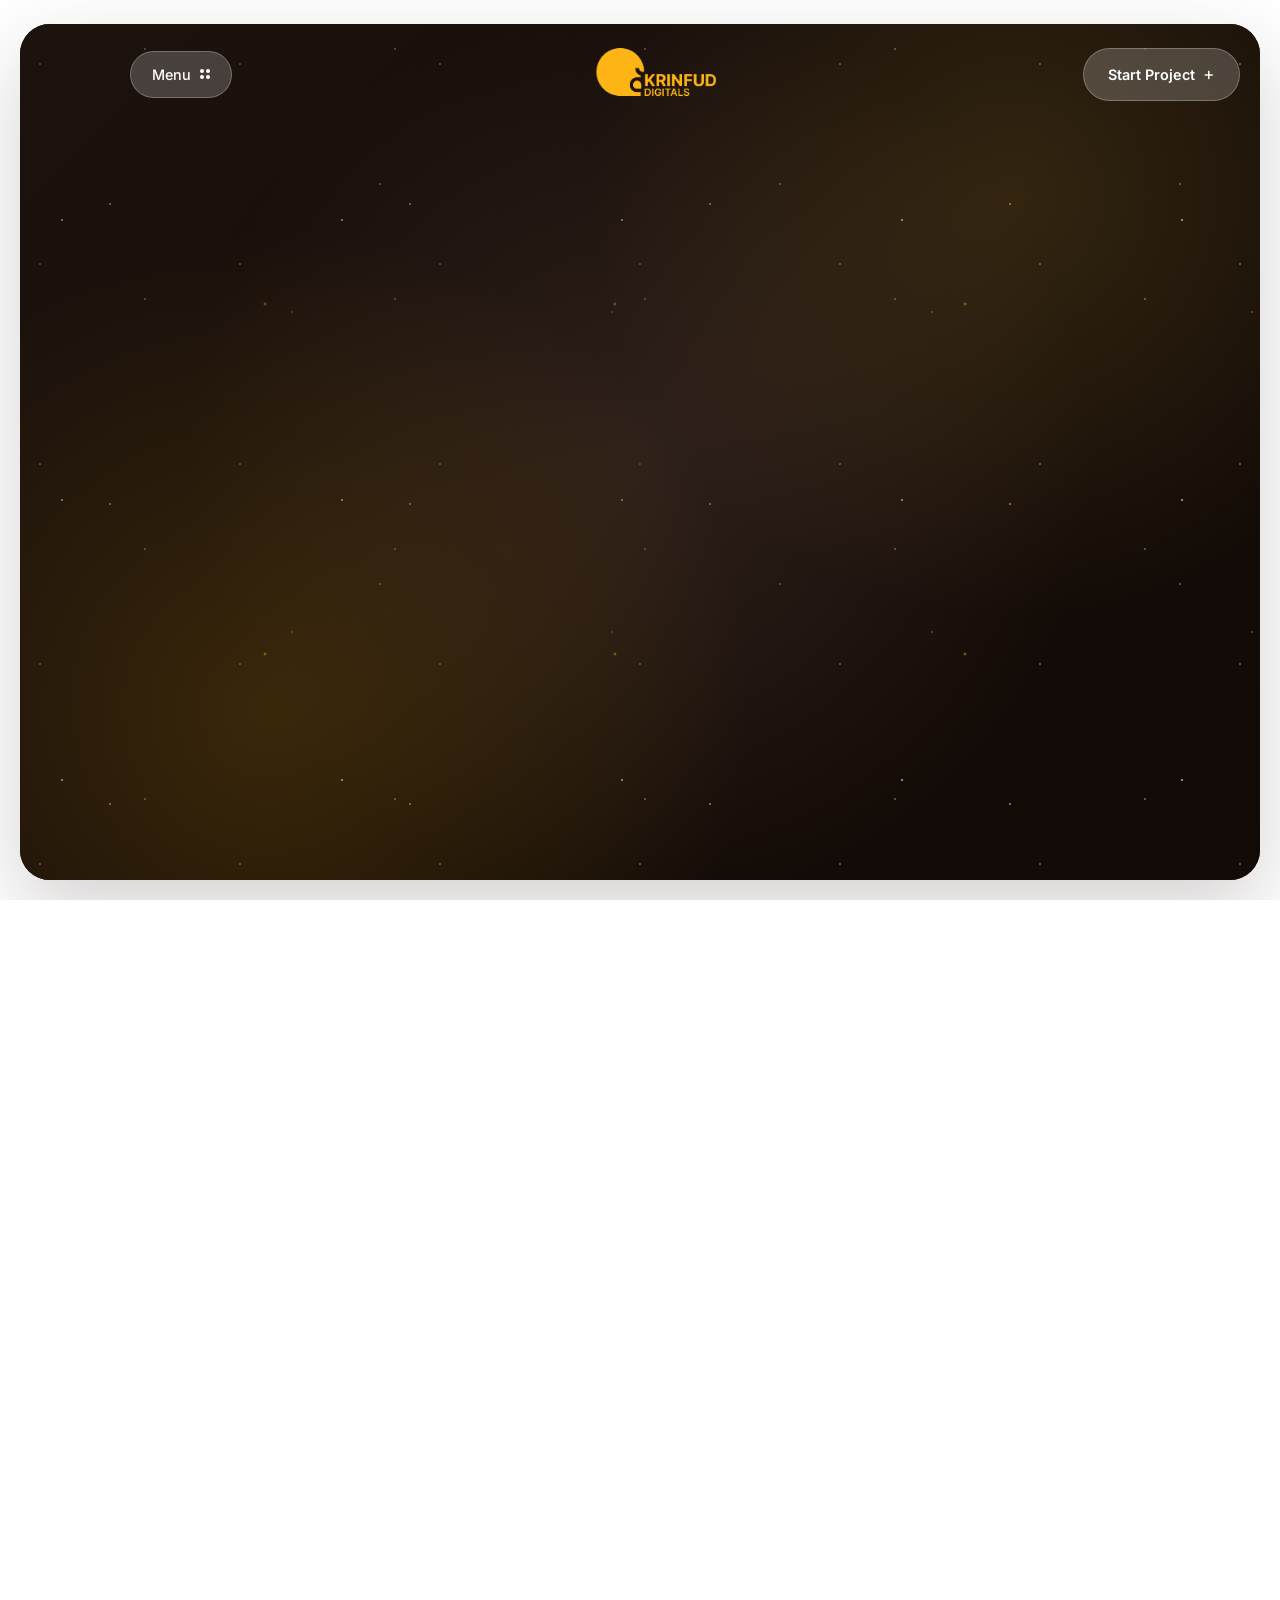
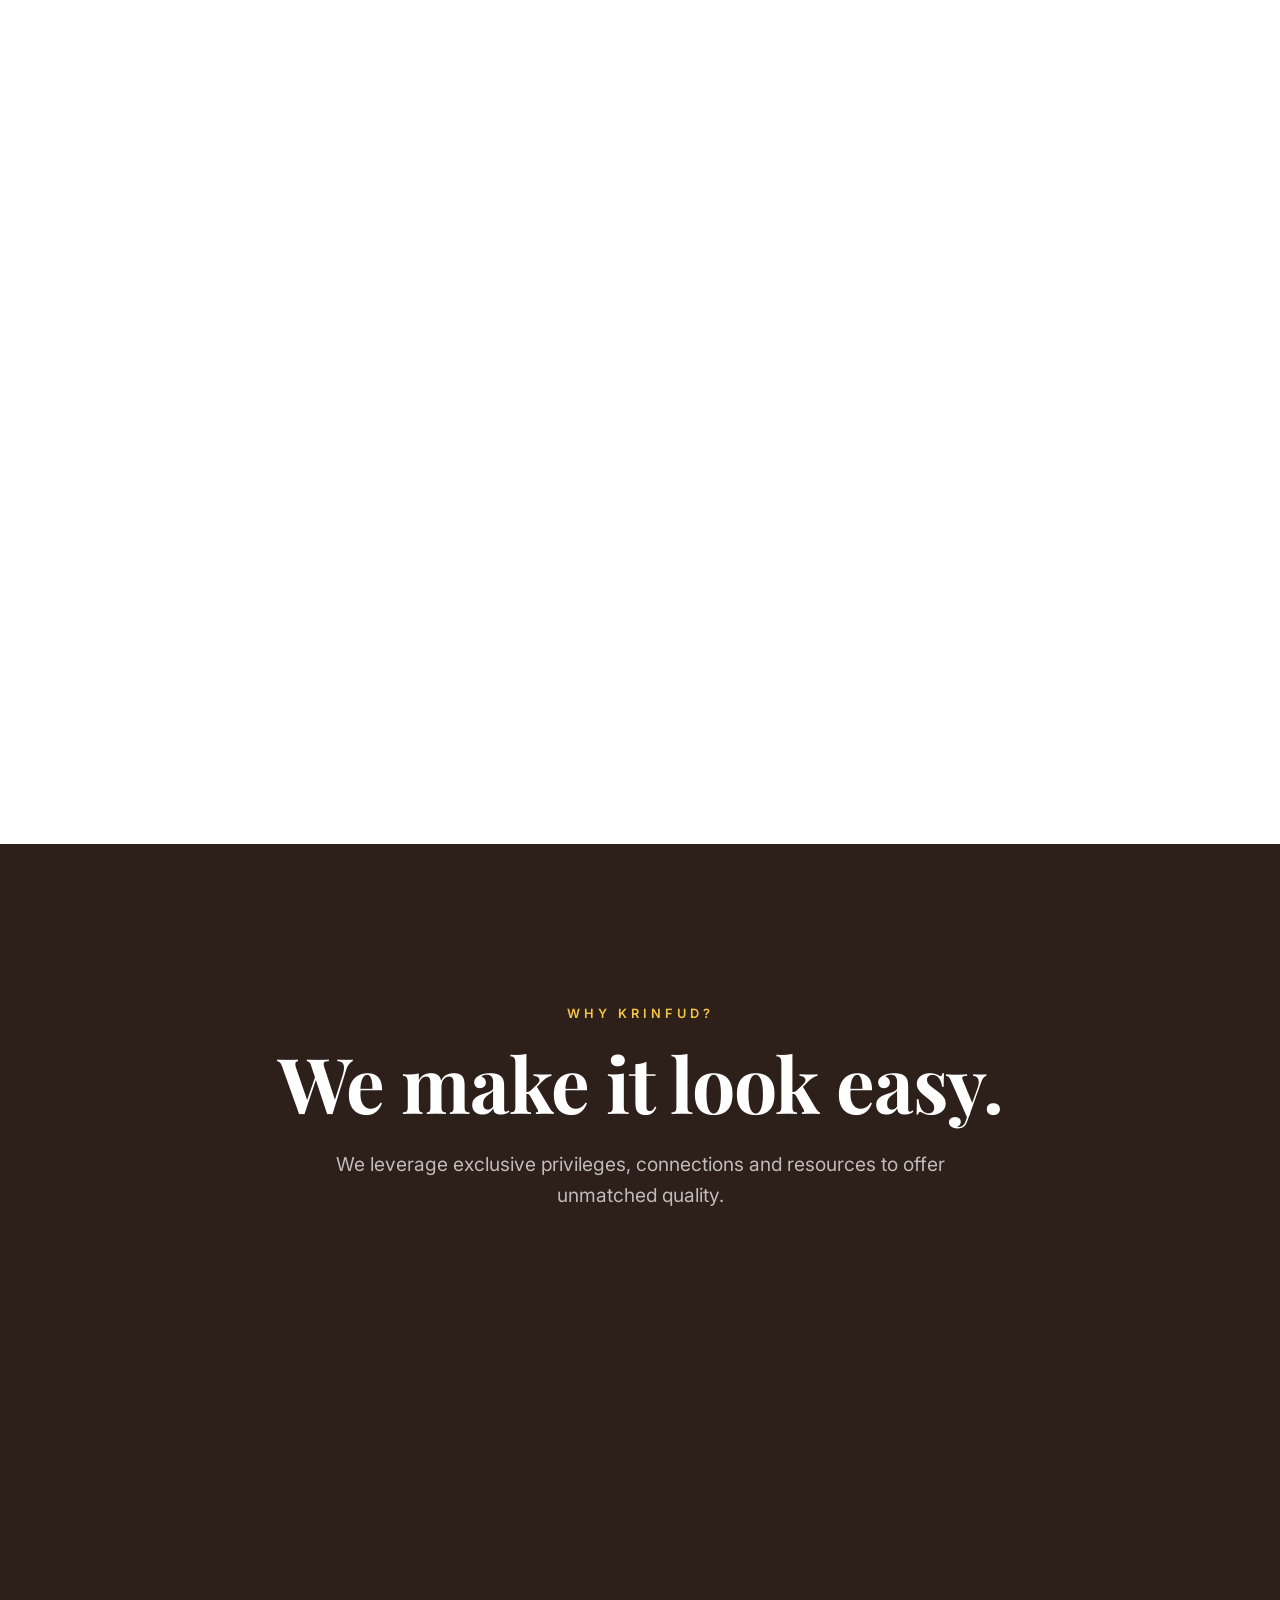
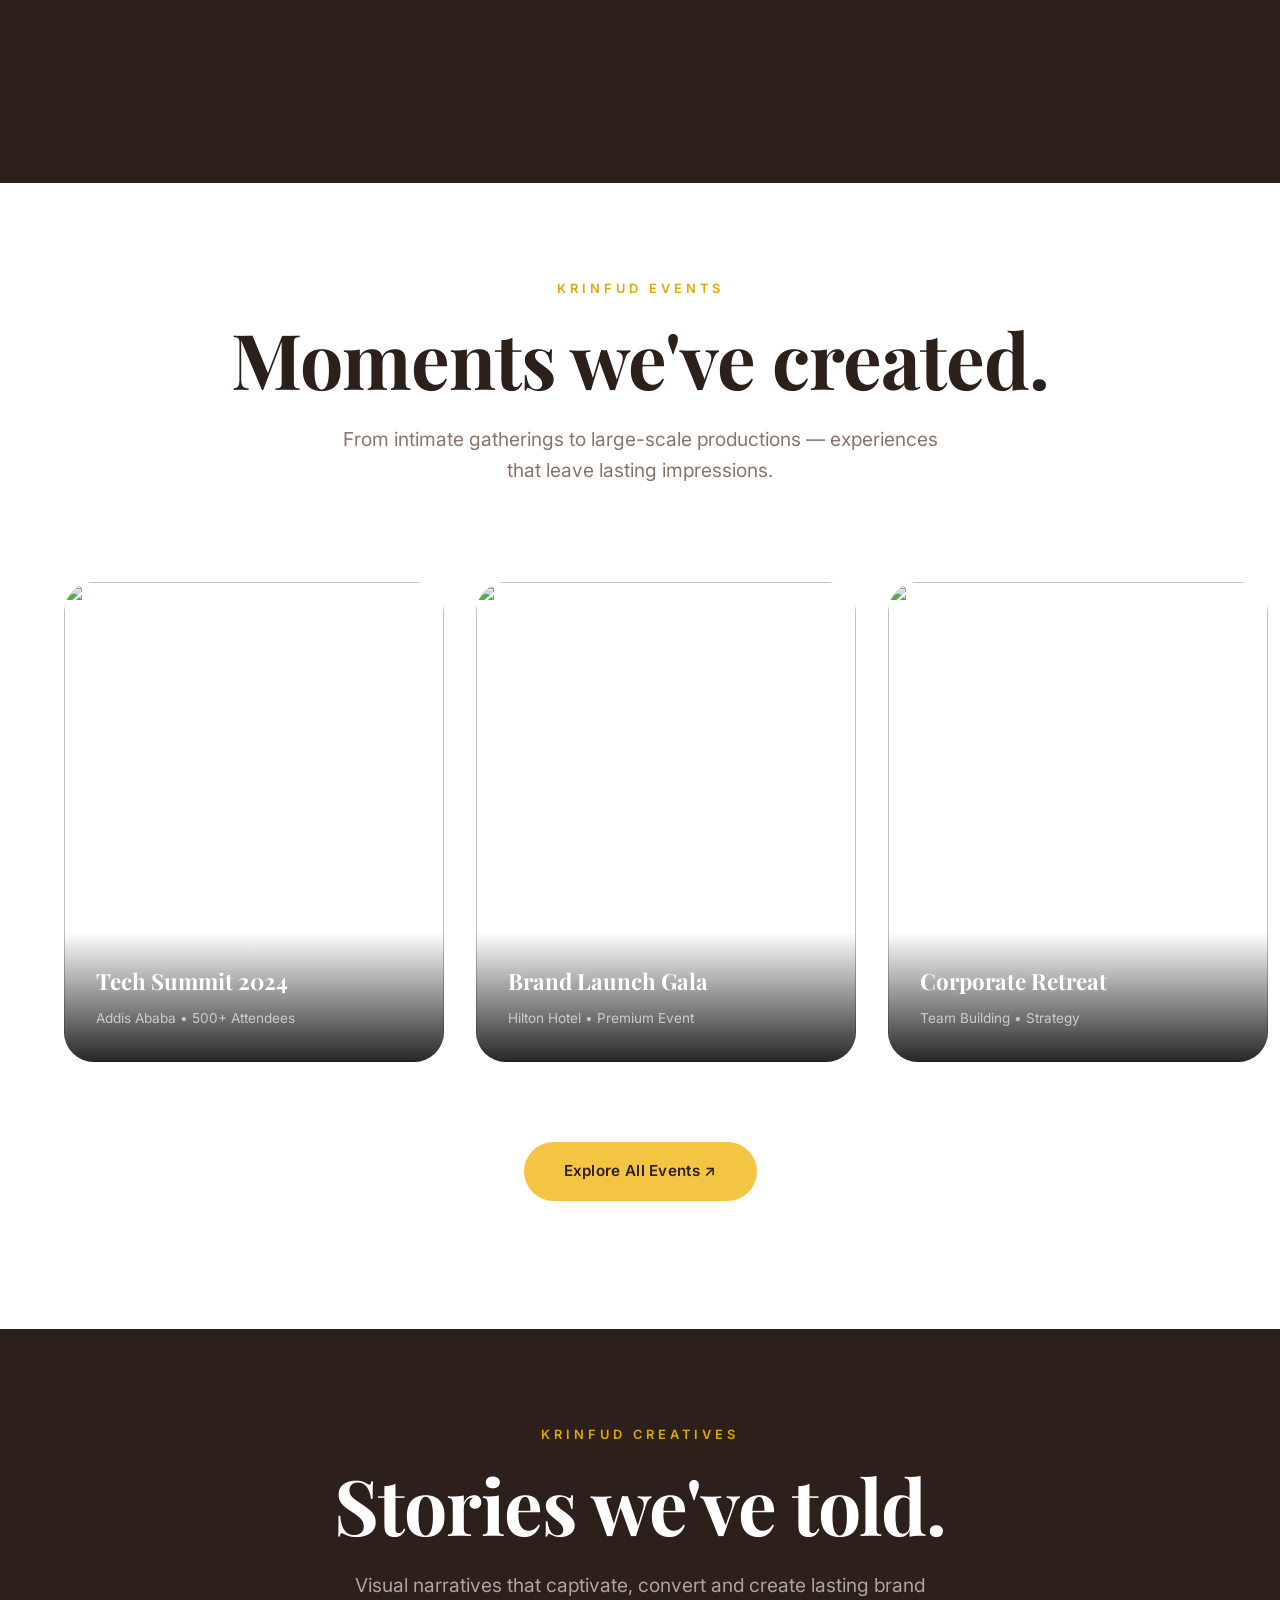
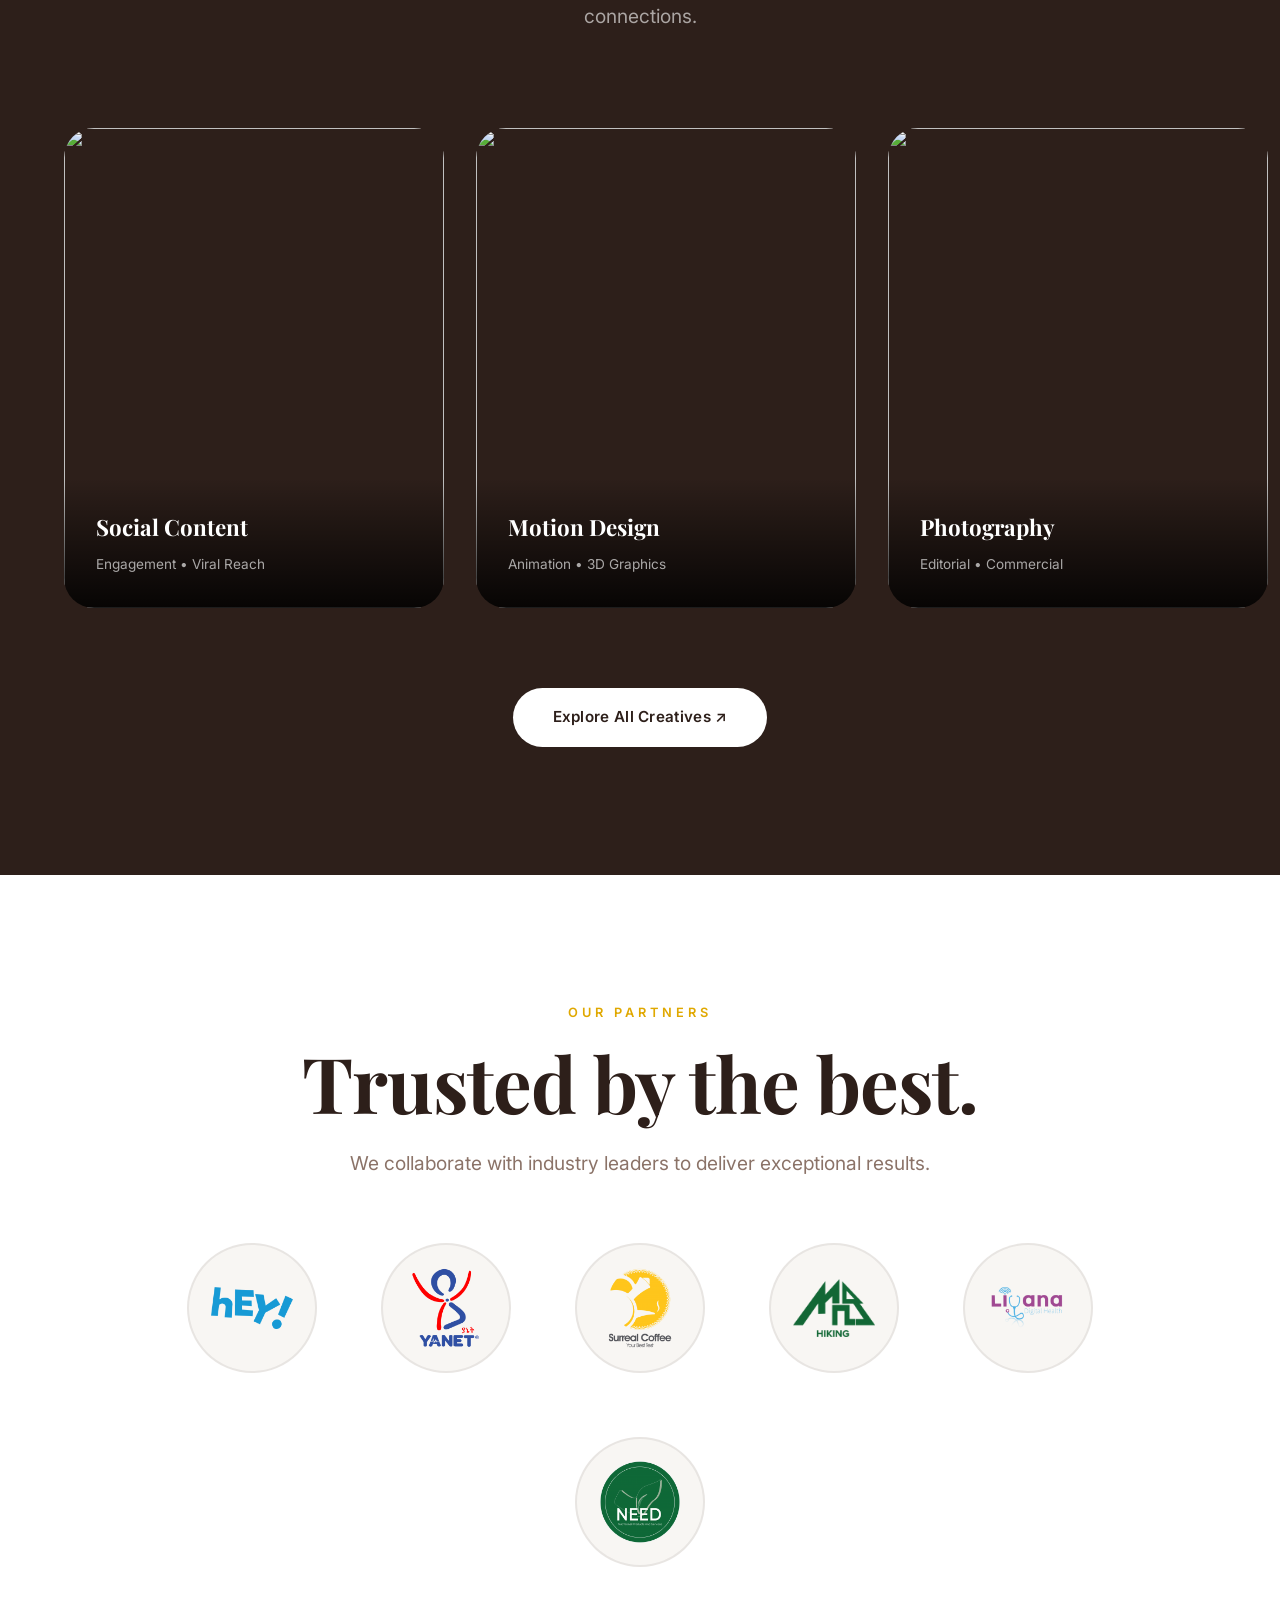
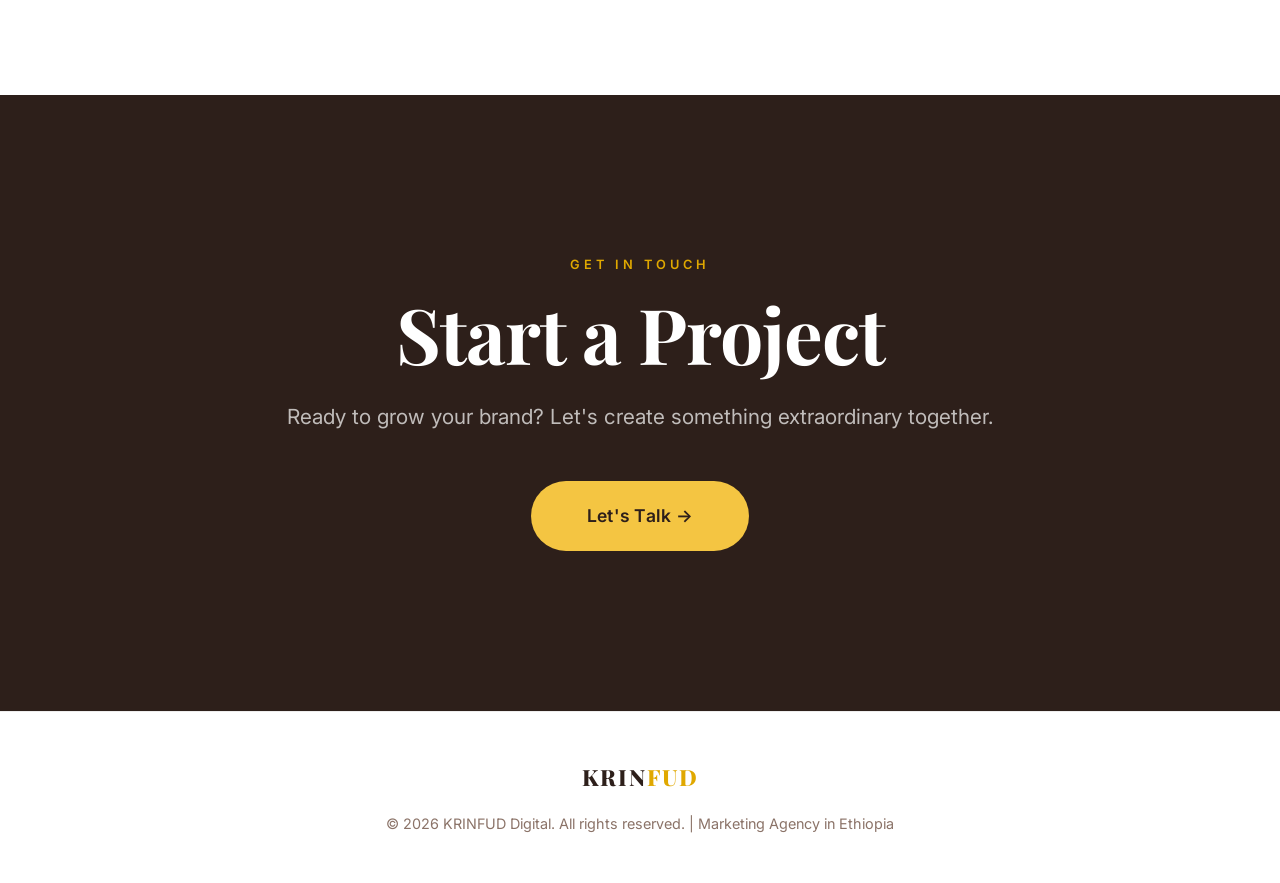
==== commit b7a1c4cd: "Created a new file and uploaded images for krinfud web" ====
--- a/index.html
+++ b/index.html
@@ -360,7 +360,7 @@
             overflow: hidden;
         }
 
-        /* Who We Are - UPDATED TO CENTER CONTENT VERTICALLY */
+        /* Who We Are */
         .who-section { background: var(--white); }
         .who-container { 
             padding: 8rem 5%; 
@@ -399,9 +399,7 @@
         .service-arrow { color: var(--yellow); font-size: 1.2rem; opacity: 0; transition: opacity 0.3s ease; }
         .service-item:hover .service-arrow { opacity: 1; }
 
-        /* ==========================================
-           NEW WHY KRINFUD STYLE (Dark & Premium)
-           ========================================== */
+        /* Why Krinfud */
         .why-section { 
             background: var(--brown-dark); 
             color: var(--white);
@@ -472,7 +470,7 @@
         }
 
         /* Showcase */
-        .showcase-section { padding: 6rem 0; overflow: hidden; }
+        .showcase-section { padding: 6rem 0 8rem; overflow: hidden; }
         .showcase-section.white-bg { background: var(--white); }
         .showcase-section.brown-bg { background: var(--brown-dark); }
         .showcase-section.brown-bg .section-title { color: var(--white); }
@@ -491,9 +489,7 @@
         .showcase-card:hover .showcase-card-link { opacity: 1; transform: scale(1); }
         .showcase-card-link:hover { background: var(--white); transform: scale(1.1) !important; }
 
-        /* ==========================================
-           PARTNERS STYLE (Circular Logos - FULL COLOR)
-           ========================================== */
+        /* Partners */
         .partners-section { background: var(--white); padding: 8rem 5%; }
         .partners-grid {
             display: flex;
@@ -567,10 +563,7 @@
             
             .horizontal-track { flex-direction: column; width: 100%; }
             .panel { width: 100vw; min-height: auto; }
-            .who-container { 
-                padding: 6rem 5%;
-                min-height: auto;
-            }
+            .who-container { padding: 6rem 5%; min-height: auto; }
             .services-container { padding: 6rem 5%; }
             
             .why-grid { grid-template-columns: 1fr; gap: 1.5rem; }
@@ -617,7 +610,6 @@
             <div class="hero-card-content">
                 <p class="hero-card-label">Digital Marketing Agency in Ethiopia</p>
                 <h1 class="hero-card-title">
-                    <!-- <span class="brand-name">KRINFUD</span> -->
                     <span class="tagline">Be where the world is going.</span>
                 </h1>
                 <p class="hero-card-subtitle">A full-service marketing agency built by creative thinkers, strategists and doers.</p>
@@ -632,7 +624,7 @@
         </div>
     </div>
 
-    <!-- HORIZONTAL SCROLL WRAPPER (Who We Are & Services) -->
+    <!-- HORIZONTAL SCROLL WRAPPER -->
     <div class="horizontal-scroll-wrapper">
         <div class="horizontal-track">
             <section class="who-section panel" id="about">
@@ -702,7 +694,7 @@
         </div>
     </div>
 
-    <!-- Why Krinfud (NEW PREMIUM DARK STYLE) -->
+    <!-- Why Krinfud -->
     <section class="why-section" id="why">
         <div class="section-header">
             <span class="section-label">Why Krinfud?</span>
@@ -721,14 +713,14 @@
                 <p>One point of contact to cater to your marketing needs — whether assessment, ideation, strategizing, execution, monitoring or evaluation.</p>
             </div>
             <div class="why-card">
-                <div class="why-icon"></div>
+                <div class="why-icon">◉</div>
                 <h3>360° Marketing</h3>
                 <p>Every Channel, One Team Behind It. Brand management and digital strategy — one point of contact for everything your brand needs to grow.</p>
             </div>
         </div>
     </section>
 
-    <!-- Events -->
+    <!-- Events (LINKED TO VERCEL) -->
     <section class="showcase-section white-bg" id="events">
         <div class="showcase-header">
             <span class="section-label">KRINFUD Events</span>
@@ -739,12 +731,16 @@
             <div class="showcase-card"><img src="https://images.unsplash.com/photo-1540575467063-178a50c2df87?w=600&h=800&fit=crop" alt=""><a href="#" class="showcase-card-link">↗</a><div class="showcase-card-overlay"><h4>Tech Summit 2024</h4><p>Addis Ababa • 500+ Attendees</p></div></div>
             <div class="showcase-card"><img src="https://images.unsplash.com/photo-1492684223066-81342ee5ff30?w=600&h=800&fit=crop" alt=""><a href="#" class="showcase-card-link">↗</a><div class="showcase-card-overlay"><h4>Brand Launch Gala</h4><p>Hilton Hotel • Premium Event</p></div></div>
             <div class="showcase-card"><img src="https://images.unsplash.com/photo-1511578314322-379afb476865?w=600&h=800&fit=crop" alt=""><a href="#" class="showcase-card-link">↗</a><div class="showcase-card-overlay"><h4>Corporate Retreat</h4><p>Team Building • Strategy</p></div></div>
-            <div class="showcase-card"><img src="https://images.unsplash.com/photo-1505373877841-8d25f7d46678?w=600&h=800&fit=crop" alt=""><a href="#" class="showcase-card-link"></a><div class="showcase-card-overlay"><h4>Creative Workshop</h4><p>Design Thinking • Innovation</p></div></div>
+            <div class="showcase-card"><img src="https://images.unsplash.com/photo-1505373877841-8d25f7d46678?w=600&h=800&fit=crop" alt=""><a href="#" class="showcase-card-link">↗</a><div class="showcase-card-overlay"><h4>Creative Workshop</h4><p>Design Thinking • Innovation</p></div></div>
             <div class="showcase-card"><img src="https://images.unsplash.com/photo-1475721027785-f74eccf877e2?w=600&h=800&fit=crop" alt=""><a href="#" class="showcase-card-link">↗</a><div class="showcase-card-overlay"><h4>Cultural Festival</h4><p>Community • Celebration</p></div></div>
         </div>
+        <!-- NEW LINK BUTTON -->
+        <div style="text-align: center; margin-top: 3rem;">
+            <a href="https://krinfud.vercel.app/" target="_blank" class="btn btn-yellow">Explore All Events ↗</a>
+        </div>
     </section>
 
-    <!-- Creatives -->
+    <!-- Creatives (LINKED TO LOCAL FILE) -->
     <section class="showcase-section brown-bg" id="creatives">
         <div class="showcase-header">
             <span class="section-label">KRINFUD Creatives</span>
@@ -754,13 +750,17 @@
         <div class="showcase-track reverse" id="creativesTrack">
             <div class="showcase-card"><img src="https://images.unsplash.com/photo-1558618666-fcd25c85cd64?w=600&h=800&fit=crop" alt=""><a href="#" class="showcase-card-link">↗</a><div class="showcase-card-overlay"><h4>Brand Campaign</h4><p>Visual Identity • Storytelling</p></div></div>
             <div class="showcase-card"><img src="https://images.unsplash.com/photo-1492724441997-5dc865305da7?w=600&h=800&fit=crop" alt=""><a href="#" class="showcase-card-link">↗</a><div class="showcase-card-overlay"><h4>Video Production</h4><p>Cinematic • High Quality</p></div></div>
-            <div class="showcase-card"><img src="https://images.unsplash.com/photo-1561070791-2526d30994b8?w=600&h=800&fit=crop" alt=""><a href="#" class="showcase-card-link"></a><div class="showcase-card-overlay"><h4>Photography</h4><p>Editorial • Commercial</p></div></div>
+            <div class="showcase-card"><img src="https://images.unsplash.com/photo-1561070791-2526d30994b8?w=600&h=800&fit=crop" alt=""><a href="#" class="showcase-card-link">↗</a><div class="showcase-card-overlay"><h4>Photography</h4><p>Editorial • Commercial</p></div></div>
             <div class="showcase-card"><img src="https://images.unsplash.com/photo-1558655146-9f40138edfeb?w=600&h=800&fit=crop" alt=""><a href="#" class="showcase-card-link">↗</a><div class="showcase-card-overlay"><h4>Motion Design</h4><p>Animation • 3D Graphics</p></div></div>
             <div class="showcase-card"><img src="https://images.unsplash.com/photo-1542744094-3a31f272c490?w=600&h=800&fit=crop" alt=""><a href="#" class="showcase-card-link">↗</a><div class="showcase-card-overlay"><h4>Social Content</h4><p>Engagement • Viral Reach</p></div></div>
         </div>
+        <!-- NEW LINK BUTTON -->
+        <div style="text-align: center; margin-top: 3rem;">
+            <a href="creatives.html" class="btn btn-white">Explore All Creatives ↗</a>
+        </div>
     </section>
 
-    <!-- Partners (CIRCULAR LOGOS - FULL COLOR) -->
+    <!-- Partners -->
     <section class="partners-section" id="partners">
         <div class="section-header">
             <span class="section-label">Our Partners</span>
@@ -768,24 +768,12 @@
             <p class="section-subtitle">We collaborate with industry leaders to deliver exceptional results.</p>
         </div>
         <div class="partners-grid">
-            <div class="partner-logo">
-                <img src="/images/partners/hey.png" alt="Ethio Telecom">
-            </div>
-            <div class="partner-logo">
-                <img src="/images/partners/yanet.png" alt="Dashen Bank">
-            </div>
-            <div class="partner-logo">
-                <img src="/images/partners/surreal.png" alt="Habesha">
-            </div>
-            <div class="partner-logo">
-                <img src="/images/partners/tobia.png" alt="Kaldi's">
-            </div>
-            <div class="partner-logo">
-                <img src="/images/partners/liuana.png" alt="Tomoca">
-            </div>
-            <div class="partner-logo">
-                <img src="/images/partners/need.png" alt="Awash Bank">
-            </div>
+            <div class="partner-logo"><img src="/images/partners/hey.png" alt="Ethio Telecom"></div>
+            <div class="partner-logo"><img src="/images/partners/yanet.png" alt="Dashen Bank"></div>
+            <div class="partner-logo"><img src="/images/partners/surreal.png" alt="Habesha"></div>
+            <div class="partner-logo"><img src="/images/partners/tobia.png" alt="Kaldi's"></div>
+            <div class="partner-logo"><img src="/images/partners/liuana.png" alt="Tomoca"></div>
+            <div class="partner-logo"><img src="/images/partners/need.png" alt="Awash Bank"></div>
         </div>
     </section>
 
@@ -804,9 +792,7 @@
     </footer>
 
     <script>
-        // ==========================================
         // 3D SPHERE WITH ICONS
-        // ==========================================
         const GOLD = "#B8860B";
         const ICON_FILES = [
             "Vector1.png", "Vector2.png", "Vector3.png", "vector4.png",
@@ -937,9 +923,7 @@
 
         document.addEventListener('DOMContentLoaded', initThreeJS);
 
-        // ==========================================
         // GSAP ANIMATIONS
-        // ==========================================
         gsap.registerPlugin(ScrollTrigger);
 
         const menuBtn = document.getElementById('menuBtn');
@@ -950,7 +934,6 @@
         closeNav.addEventListener('click', () => mobileNav.classList.remove('active'));
         function closeMobileNav() { mobileNav.classList.remove('active'); }
 
-        // Hero zoom out
         const heroCard = document.getElementById('heroCard');
         const heroContent = document.querySelector('.hero-card-content');
         gsap.timeline({
@@ -965,7 +948,6 @@
             .to('.hero-card-subtitle', { opacity: 1, y: 0, duration: 0.8, ease: 'power3.out' }, '-=0.6')
             .to('.hero-card-cta', { opacity: 1, y: 0, duration: 0.8, ease: 'power3.out' }, '-=0.5');
 
-        // Horizontal Scroll
         const track = document.querySelector(".horizontal-track");
         if (track && window.innerWidth > 968) {
             const horizontalScroll = gsap.to(track, {
@@ -985,12 +967,10 @@
             });
         }
 
-        // Why cards animation
         gsap.utils.toArray('.why-card').forEach((card, i) => {
             gsap.to(card, { y: 0, opacity: 1, duration: 0.8, delay: i * 0.15, scrollTrigger: { trigger: card, start: "top 85%" } });
         });
 
-        // Side-scrolling tracks
         const eventsTrack = document.getElementById('eventsTrack');
         const creativesTrack = document.getElementById('creativesTrack');
         if (eventsTrack) {
